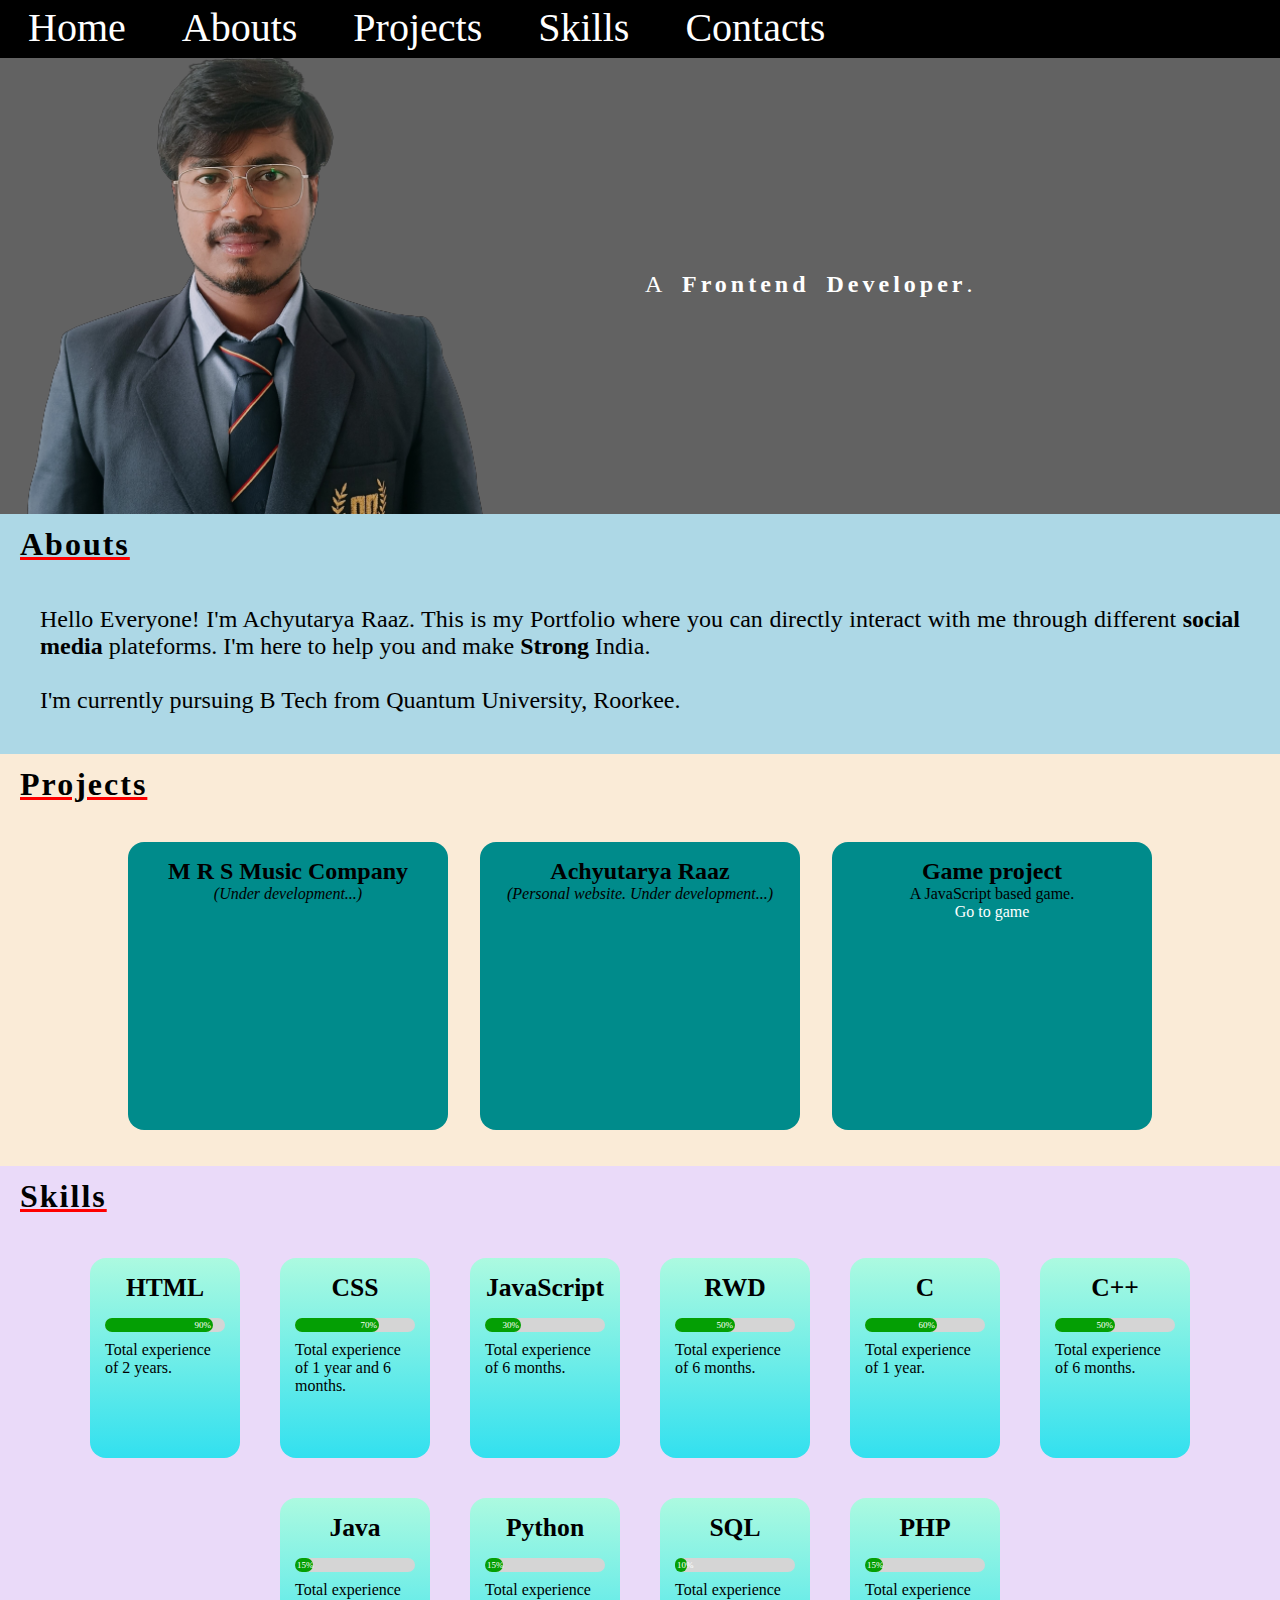
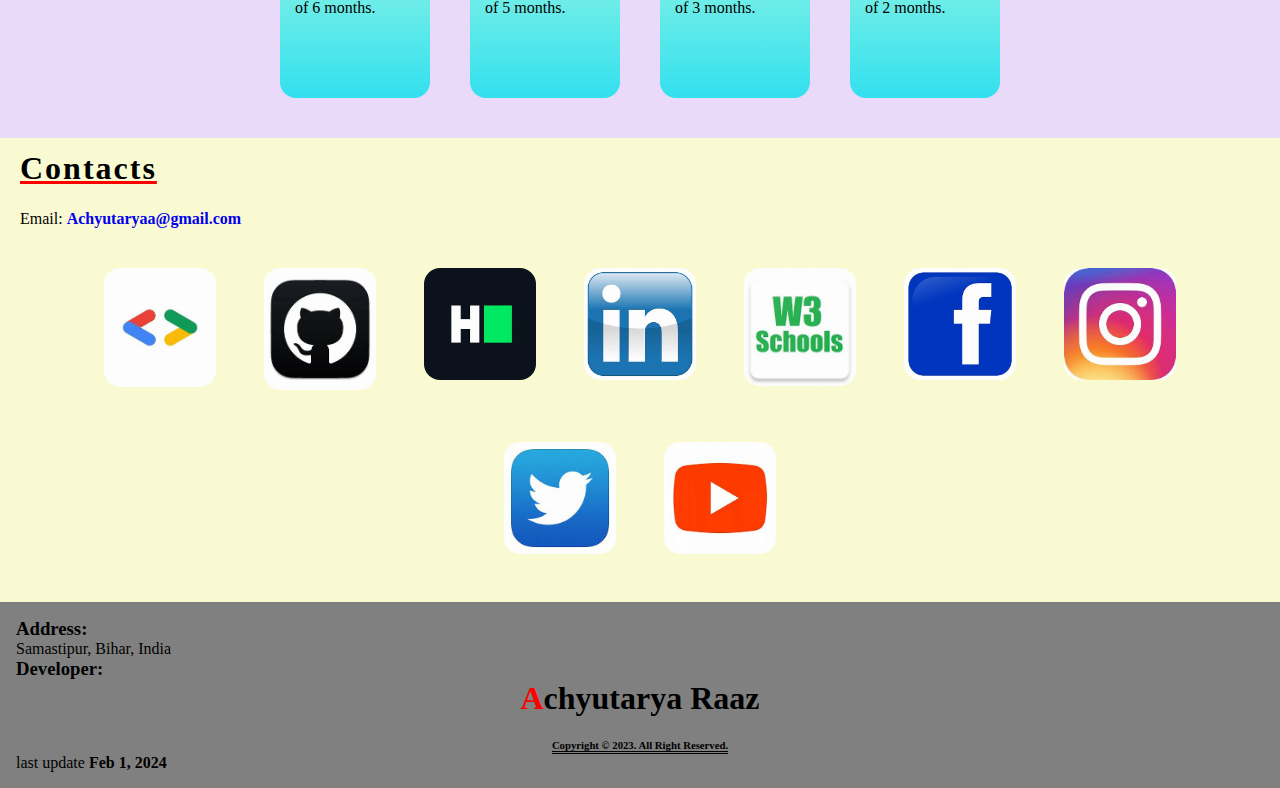
==== index.html @ 74507454 "Update index.html" ====
<!DOCTYPE html>
<html lang="en">

    <head>
        <meta charset="UTF-8">
        <meta http-equiv="X-UA-Compatible" content="IE=edge">
        <meta name="viewport" content="width=device-width, initial-scale=1.0">
        <title>Portfolio | Achyutarya Raaz</title>
        <link rel="stylesheet" href="style.css">
        <link rel="icon" type="image/x-icon" href="pics/Gullu.ico">
    </head>

    <body>
        <nav>
            <li><a class="nav-btn" href="#Home">Home</a></li>
            <li><a class="nav-btn" href="#Abouts">Abouts</a></li>
            <li><a class="nav-btn" href="#Projects">Projects</a></li>
            <li><a class="nav-btn" href="#Skills">Skills</a></li>
            <li><a class="nav-btn" href="#Contacts">Contacts</a></li>
        </nav>
        <header></header>
        <main>
            <section id="Home" class="sec1">
                <div class="div1">
                    <img src="pics/gullu.png" alt="Cover Pic">
                </div>
                <div class="div2">
                    <!-- <h1 class="name">Achyutarya Raaz</h1> -->
                    <h1 class="name" id="name"></h1>
                    <p>A <b>Frontend Developer</b>.</p>
                </div>
            </section>
            <section id="Abouts" class="sec2">
                <h2 class="fonts">Abouts</h2>
                <p class="margin text">
                    Hello Everyone! I'm Achyutarya Raaz. This is my Portfolio where you can directly interact with me
                    through different <b>social media</b> plateforms. I'm here to help you and make <b>Strong</b> India.
                    <br><br>
                    I'm currently pursuing B Tech from Quantum University, Roorkee.
                </p>
            </section>
            <section id="Projects" class="sec3">
                <h2 class="fonts">Projects</h2>
                <div>
                    <div class="div1">
                        <h4>M R S Music Company</h4>
                        <p><i>(Under development...)</i></p>
                        <img class="info" src="pics/mrs.png" alt="error...">
                        <p class="info">
                            However you can contact to make music.
                        </p>
                    </div>
                    <div class="div2">
                        <h4>Achyutarya Raaz</h4>
                        <p><i>(Personal website. Under development...)</i></p>
                    </div>
                    <div class="div3">
                        <h4>Game project</h4>
                        <p>A JavaScript based game.</p>
                        <a href="https://achyutaryaa.github.io/freeCodeCamp-gameProject" target="_blank" style="text-decoration: none;color:white;">Go to game</a>
                    </div>
                </div>
            </section>
            <section id="Skills" class="sec4">
                <h2 class="fonts">Skills</h2>
                <div class="skills">
                    <div class="skill">
                        <h4>HTML</h4>
                        <div>
                            <div class="progress" style="width: 90%;">90%</div>
                        </div>
                        <p>Total experience of 2 years.</p>
                        <p class="level">Medium</p>
                    </div>
                    <div class="skill">
                        <h4>CSS</h4>
                        <div>
                            <div class="progress" style="width: 70%;">70%</div>
                        </div>
                        <p>Total experience of 1 year and 6 months.</p>
                        <p class="level">Medium</p>
                    </div>
                    <div class="skill">
                        <h4>JavaScript</h4>
                        <div>
                            <div class="progress" style="width: 30%;">30%</div>
                        </div>
                        <p>Total experience of 6 months.</p>
                        <p class="level">Basics</p>
                    </div>
                    <div class="skill">
                        <h4>RWD</h4>
                        <div>
                            <div class="progress" style="width: 50%;">50%</div>
                        </div>
                        <p>Total experience of 6 months.</p>
                        <p class="level">Basics</p>
                    </div>
                    <div class="skill">
                        <h4>C</h4>
                        <div>
                            <div class="progress" style="width: 60%;">60%</div>
                        </div>
                        <p>Total experience of 1 year.</p>
                        <p class="level">Medium</p>
                    </div>
                    <div class="skill">
                        <h4>C++</h4>
                        <div>
                            <div class="progress" style="width: 50%;">50%</div>
                        </div>
                        <p>Total experience of 6 months.</p>
                        <p class="level">Basics</p>
                    </div>
                    <div class="skill">
                        <h4>Java</h4>
                        <div>
                            <div class="progress" style="width: 15%;">15%</div>
                        </div>
                        <p>Total experience of 6 months.</p>
                        <p class="level">Basics</p>
                    </div>
                    <div class="skill">
                        <h4>Python</h4>
                        <div>
                            <div class="progress" style="width: 15%;">15%</div>
                        </div>
                        <p>Total experience of 5 months.</p>
                        <p class="level">Basics</p>
                    </div>
                    <div class="skill">
                        <h4>SQL</h4>
                        <div>
                            <div class="progress" style="width: 10%;">10%</div>
                        </div>
                        <p>Total experience of 3 months.</p>
                        <p class="level">Basics</p>
                    </div>
                    <div class="skill">
                        <h4>PHP</h4>
                        <div>
                            <div class="progress" style="width: 15%;">15%</div>
                        </div>
                        <p>Total experience of 2 months.</p>
                        <p class="level">Basics</p>
                    </div>
                </div>
            </section>
            <section id="Contacts" class="sec5">
                <h2 class="fonts">Contacts</h2>
                <div>
                    <p>Email: <b><a href="mailto:Achyutaryaa@gmail.com" style="text-decoration: none;" rel="noopener">Achyutaryaa@gmail.com</a></b></p>
                    <div class="contact-div">
                        <a href="https://g.dev/Achyutaryaa" target="_blank" rel="noopener"><img src="pics/gd.jpg"
                                alt="Google dev Profile"></a>
                        <a href="https://githum.com/Achyutaryaa" target="_blank" rel="noopener"><img src="pics/gt.jpg"
                                alt="GitHub Profile"></a>
                        <a href="https://hackerrank.com/Achyutaryaa" target="_blank" rel="noopener"><img src="pics/hr.jpg"
                                alt="HackerRank Profile"></a>
                        <a href="https://linkedin.com/in/Achyutaryaa" target="_blank" rel="noopener"><img src="pics/linkedin.jpg"
                                alt="Linkedin Profile"></a>
                        <a href="https://www.w3profile.com/Achyutaryaa" target="_blank" rel="noopener"><img src="pics/w3s.png"
                                alt="W3School Profile"></a>
                        <a href="https://facebook.com/KingAaryaa" target="_blank" rel="noopener"><img src="pics/fb.png"
                                alt="Facebook Profile"></a>
                        <a href="https://instagram.com/Achyutaryaa" target="_blank" rel="noopener"><img src="pics/ig.jpg"
                                alt="Instagram Profile"></a>
                        <a href="https://twitter.com/oneAaryaa" target="_blank" rel="noopener"><img src="pics/tw.jpg"
                                alt="Twitter Profile"></a>
                        <a href="https://youtube.com/@Achyutaryaa" target="_blank" rel="noopener"><img src="pics/yt.jpg"
                                alt="YouTube Profile"></a>
                    </div>
                </div>
            </section>
        </main>
        <footer>
            <div>
                <h3>Address:</h3>
                <p>Samastipur, Bihar, India</p>
            </div>
            <div>
                <h3>Developer:</h3>
                <h2 class="name">Achyutarya Raaz</h2>
                <h6>Copyright &copy; 2023. All Right Reserved.</h6>
            </div>
            <div>
                <p>last update <b>Feb 1, 2024</b></p>
            </div>
        </footer>
        <script src="main.js"></script>
    </body>

</html>
---- style.css ----
* {
    padding: 0;
    margin: 0;
    box-sizing: border-box;
    /* border: 1px solid red; */
}

.margin {
    padding: 20px;
}

.fonts {
    word-spacing: 8px;
    letter-spacing: 2px;
    line-height: 20px;
    font-size: 2em;
    margin-bottom: 1em;
    text-decoration: underline red;
}

.text {
    font-size: 1.5em;
    text-align: justify;
}

html {
    scroll-behavior: smooth;
    scroll-padding-top: 55px;
}

/* ======================================= */
nav {
    position: fixed;
    display: flex;
    width: 100%;
    background: black;
    color: white;
    top: 0;
    left: 0;
    z-index: 4;
}

nav li {
    list-style: none;
}

nav li a {
    color: inherit;
    display: block;
    text-decoration: none;
    font-size: 2.5em;
    padding: .1em .2em;
    margin: 0 .5em;
    /* margin: 2rem; */
    position: relative;
    border-bottom: 3px solid black;
}


nav li a:hover {
    border-bottom: 3px solid red;
    transition-delay: 0.1s;
    transition-duration: 0.5s;
    /* background: grey; */
}

/* Navigation ends */
/* ================================================================================= */
main {
    margin-top: 55px;
}

section {
    padding: 20px;
}

/* =================================================================================================== */
/* Home section */
.sec1 {
    background: rgb(98, 98, 98);
    display: flex;
    padding: 0;
}

.sec1 div {
    width: 50%;
    width: 100%;
}

.sec1 img {
    height: 100%;
}

.sec1 .div2 {
    position: relative;
    height: fit-content;
    margin: auto 0;
    padding: 10px;
}

.sec1 .div2 p {
    font-size: 1.5em;
    color: white;
    letter-spacing: 4px;
    word-spacing: 7px;
}

.name {
    font-size: 5em;
}

.name::first-letter {
    color: red;
}

/* Home section ends. */


/* ====================================================================================================== */
/* About section */
.sec2 {
    background-color: lightblue;
}

.sec2 p {
    text-align: justify;
}

/* About section ends. */



/* ============================================================================================== */
/* Project section */
.sec3 {
    background-color: antiquewhite;

}

.sec3 div {
    display: flex;
    flex-wrap: wrap;
    justify-content: center;
}

.sec3 .div1 img {
    width: 50%;
    border-radius: 1em;
    margin-top: 1em;
}

.sec3 div div {
    width: 20em;
    height: 18em;
    background-color: darkcyan;
    padding: 1em;
    margin: 1em;
    border-radius: 1em;
    display: block;
    text-align: center;
}

.sec3 div h4 {
    font-size: 1.5em;
}

.sec3 .info {
    opacity: 0;
}

.sec3 div div:hover .info {
    opacity: 1;
    transition-duration: 2s;
    transition-timing-function: ease-in-out;
}

/* Project section ends. */


/* ==================================================================================================== */
/* Skill section */
.sec4 {
    background-color: rgb(234, 218, 249);
}

.skills {
    display: flex;
    flex-wrap: wrap;
    justify-content: center;
}

.skill {
    background: white;
    height: 200px;
    width: 150px;
    margin: 20px;
    display: inline-block;
    background-image: linear-gradient(rgb(172, 250, 224), rgb(50, 224, 239));
    padding: 15px;
    border-radius: 1em;
    transition: transform .5s ease-in-out, box-shadow .5s ease-in-out;
    cursor: pointer;

}

.skill:hover {
    transform: scale(1.1);
    box-shadow: 0 0 10px black;

}

.skill h4 {
    font-size: 1.6em;
    margin-bottom: .6em;
    text-align: center;
}

.skill div {
    height: fit-content;
    width: 100%;
    background-color: rgb(213, 213, 213);
    border-radius: 15px;
}

.skill .progress {
    height: fit-content;
    background-color: rgb(4, 159, 4);
    color: white;
    font-size: 9px;
    padding: 2px;
    text-align: right;
    margin-bottom: 1em;
}

.skill p:last-child {
    opacity: 0;
    margin-top: .5em;
    text-align: center;
    border-top-style: double;
    border-bottom-style: double;
    transition-duration: 1s;
    color: red;
    font-weight: bold;
}

.skill:hover p:last-child {
    opacity: 1;
}

/* Skill section ends */


/* ======================================================================================================= */
/* Contact section */
.sec5 {
    background: lightgoldenrodyellow;
}

.sec5 p {
    margin-bottom: 1em;
}

.contact-div {
    display: flex;
    flex-wrap: wrap;
    justify-content: center;

}

.contact-div a {
    margin: 1.5em;
}

.contact-div img {
    width: 7em;
    border-radius: 1em;
    display: inline-block;
    transition: transform .5s ease-in-out, box-shadow .5s ease-in-out;
}

.contact-div img:hover {
    transform: scale(1.1);
    box-shadow: 0 0 10px black;
}

/* Contact section ends */

/* ======================================================================================================= */
/* Footer section */
footer {
    background-color: grey;
    padding: 1em;
}

footer .name {
    text-align: center;
    font-size: 2em;
}

footer h6 {
    text-align: center;
    border-bottom-style: double;
    width: fit-content;
    margin: 0 auto;
    margin-top: 2em;
}

/* Footer section ends */



/* ============================================================================================== */
/* Media Query */

@media screen and (max-width: 965px) {
    nav li a {
        margin: 0 .5em;
        font-size: 2.3em
    }

    .sec1 img {
        width: 90%;
    }

    .name {
        font-size: 4em;
    }

    main {
        margin-top: 53px;
    }

    html {
        scroll-padding-top: 53px;
    }
}

@media screen and (max-width: 800px) {
    nav li a {
        margin: 0 .4em;
        font-size: 2.1em;
    }

    .name {
        font-size: 3em;
    }

    .sec1 .div2 p {
        font-size: 1.1em;
    }

    main {
        margin-top: 48px;
    }

    html {
        scroll-padding-top: 48px;
    }
}

@media screen and (max-width: 650px) {
    nav li a {
        margin: 0 .5em;
        font-size: 1.7em;
    }

    .contact-div a {
        margin: 1em;
    }

    .contact-div img {
        width: 6em;
    }

    main {
        margin-top: 39px;
    }

    html {
        scroll-padding-top: 39px;
    }
}

@media screen and (max-width: 600px) {
    nav {
        display: flex;
        flex-wrap: wrap;
        justify-content: center;
    }

    nav li a {
        margin: 0 .3em;
        font-size: 1.5em;
    }

    .text {
        font-size: 1.2em;
    }

    .fonts {
        font-size: 1.7em;
    }

    html {
        scroll-padding-top: 35px;
    }

    main {
        margin-top: 35px;
    }

    .sec1 {
        display: block;
    }

    .sec1 .div1 {
        display: flex;
        justify-content: center;
        border-bottom: .5em rgb(237, 70, 195) double;
    }

    .sec1 .div1 img {
        height: 95%;
    }

    .sec1 .div2 {
        padding: 4em 0;
    }

    .sec1 .div2 p {
        font-size: 1em;
        margin-top: .5em;
    }

    .sec1 h1,
    p {
        text-align: center;
    }

    .sec3 div div {
        width: 90%;
    }

    .skill {
        margin: 10px;
    }

    .contact-div img {
        margin: .8em;
    }
}

@media screen and (max-width: 550px) {
    .skills {
        justify-content: space-evenly;
    }
}

@media screen and (max-width: 500px) {
    nav {
        height: fit-content;
        flex-wrap: wrap;
        justify-content: space-evenly;
        top: auto;
        bottom: 5px;
    }

    nav li a {
        margin: 0;
        font-size: 1.4em;
        padding: 2px 0;
    }

    .name {
        font-size: 2.5em;
    }

    .contact-div a {
        margin: .7em;
    }

    html {
        /* scroll-padding-top: 33px; */
        scroll-padding-top: 0;
    }

    main {
        /* margin-top: 33px; */
        margin-top: 0;
    }

    .text {
        font-size: 1em;
    }

    section {
        padding: 7px;
    }

    footer {
        margin-bottom: 38px;
    }
}

@media screen and (max-width: 400px) {
    /* html {
        scroll-padding-top: 28px;
    }

    main {
        margin-top: 28px;
    } */

    nav li a {
        font-size: 1.2em;

    }

    .name {
        font-size: 2.2em;
    }

    .sec1 .div2 {
        padding: 2em 0;
    }

    .text {
        font-size: 1.2em;
    }

    .skill {
        height: 80%;
        width: 80%;
    }

    .contact-div a {
        width: fit-content;
    }

    .contact-div img {
        margin: .2em;
        width: 100px;
    }
    footer {
        margin-bottom: 33px;
    }
}

@media screen and (max-width: 350px) {
    /* html {
        scroll-padding-top: 24px;
    }

    main {
        margin-top: 24px;
    } */

    nav li a {
        font-size: 1em;
    }

    .fonts {
        font-size: 1.2em;
    }

    .text {
        font-size: .8em;
    }

    .sec3 div h4 {
        font-size: 1.2em;
    }

    .skill h4 {
        font-size: 1.2em;
    }
    footer {
        margin-bottom: 29px;
    }
}

@media screen and (max-width: 300px) {
    nav li a {
        font-size: .8em;
    }

    /* html {
        scroll-padding-top: 20px;
    }

    main {
        margin-top: 20px;
    } */

    .name {
        font-size: 1.7em;
    }

    .sec1 .div2 p {
        font-size: .8em;
    }

    footer {
        margin-bottom: 25px;
    }

    footer .name,
    h3 {
        font-size: 1.3em;
    }

    footer h3 {
        font-size: 1em;
    }

    .text {
        font-size: 1em;
    }
}
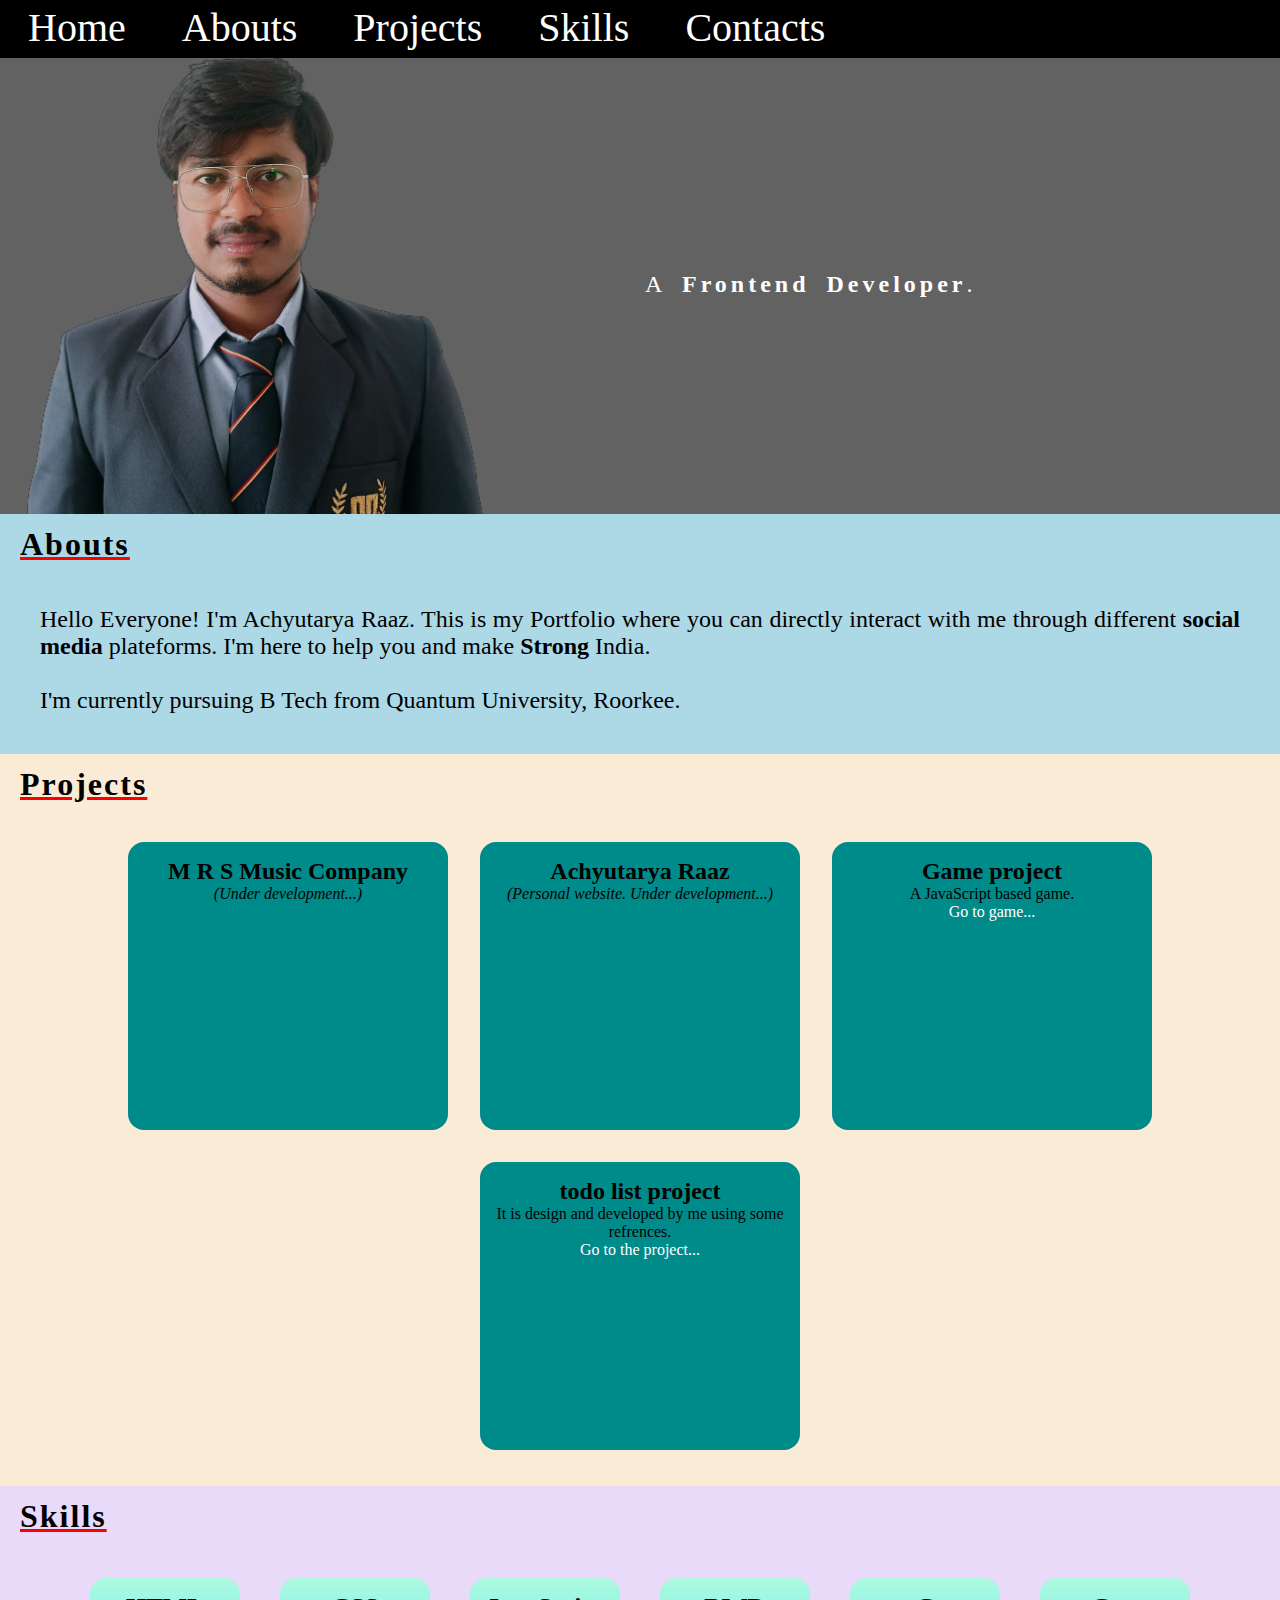
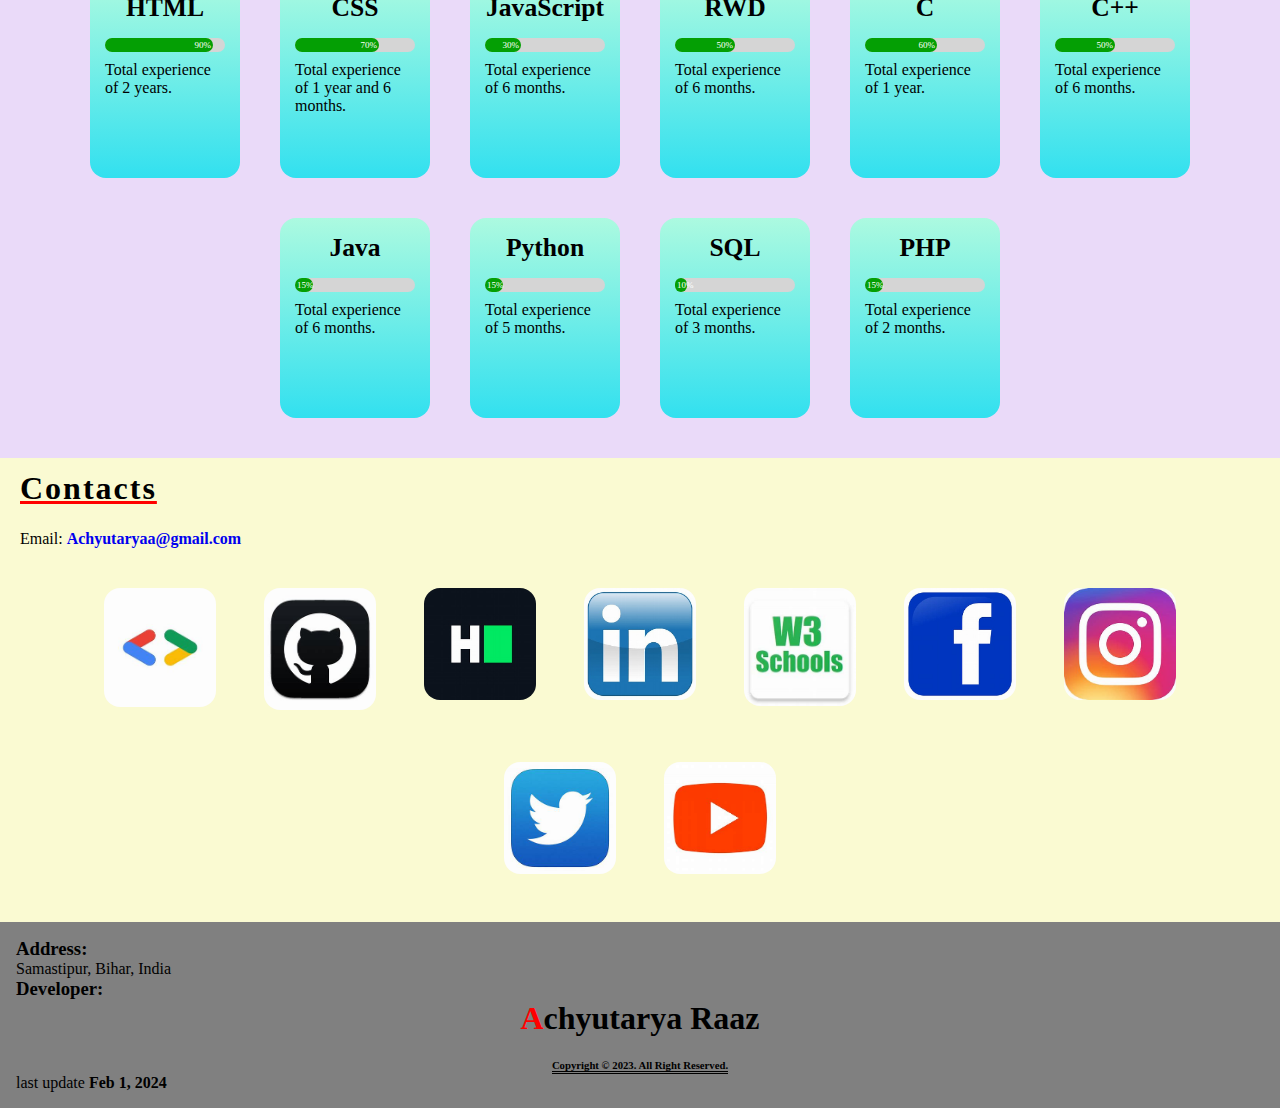
==== commit d08dc6c5: "Update index.html" ====
--- a/index.html
+++ b/index.html
@@ -25,7 +25,7 @@
                     <img src="pics/gullu.png" alt="Cover Pic">
                 </div>
                 <div class="div2">
-                    <!-- <h1 class="name">Achyutarya Raaz</h1> -->
+<!--                     <h1 class="name">Achyutarya Raaz</h1> -->
                     <h1 class="name" id="name"></h1>
                     <p>A <b>Frontend Developer</b>.</p>
                 </div>
@@ -57,7 +57,12 @@
                     <div class="div3">
                         <h4>Game project</h4>
                         <p>A JavaScript based game.</p>
-                        <a href="https://achyutaryaa.github.io/freeCodeCamp-gameProject" target="_blank" style="text-decoration: none;color:white;">Go to game</a>
+                        <a href="https://achyutaryaa.github.io/freeCodeCamp-gameProject" target="_blank" style="text-decoration: none;color:white;">Go to game...</a>
+                    </div>
+                    <div class="div4">
+                        <h4>todo list project</h4>
+                        <p>It is design and developed by me using some refrences.</p>
+                        <a href="https://achyutaryaa.github.io/todo-list" target="_blank" style="text-decoration: none;color:white;">Go to the project...</a>
                     </div>
                 </div>
             </section>
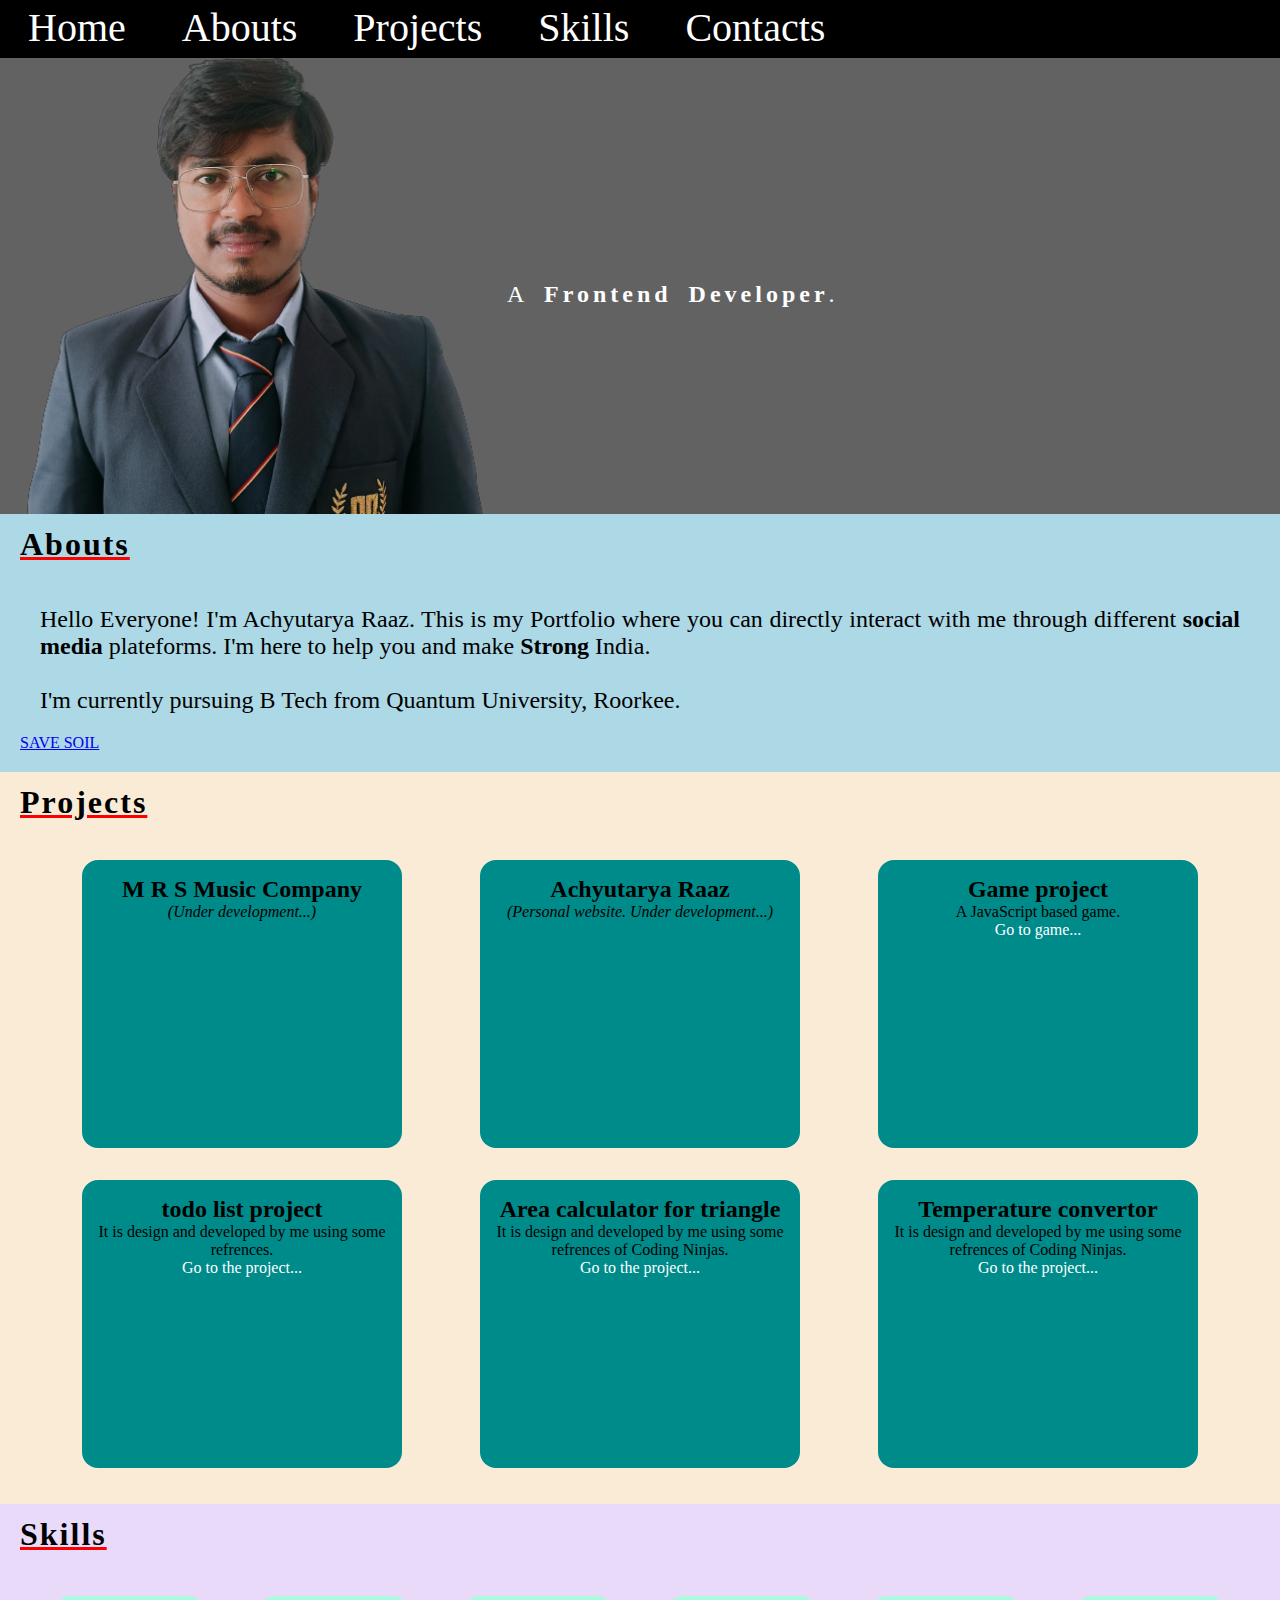
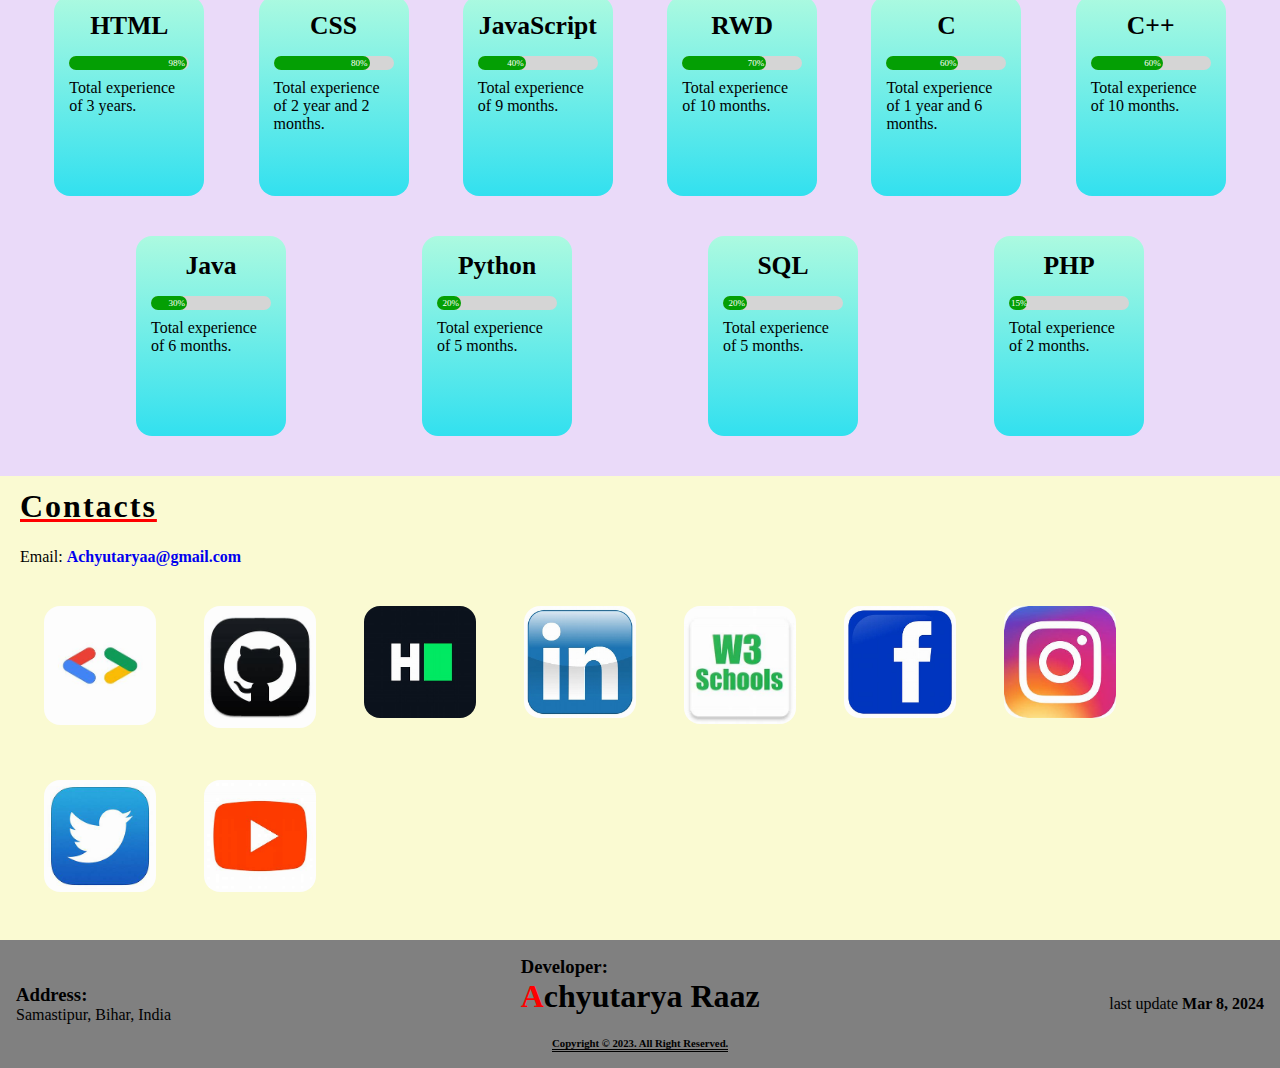
==== commit 8594efa5: "Update index.html" ====
--- a/index.html
+++ b/index.html
@@ -1,16 +1,17 @@
 <!DOCTYPE html>
 <html lang="en">
 
-    <head>
-        <meta charset="UTF-8">
-        <meta http-equiv="X-UA-Compatible" content="IE=edge">
-        <meta name="viewport" content="width=device-width, initial-scale=1.0">
-        <title>Portfolio | Achyutarya Raaz</title>
-        <link rel="stylesheet" href="style.css">
-        <link rel="icon" type="image/x-icon" href="pics/Gullu.ico">
-    </head>
-
-    <body>
+<head>
+    <meta charset="UTF-8">
+    <meta http-equiv="X-UA-Compatible" content="IE=edge">
+    <meta name="viewport" content="width=device-width, initial-scale=1.0">
+    <title>Portfolio | Achyutarya Raaz</title>
+    <link rel="stylesheet" href="style.css">
+    <link rel="icon" type="image/x-icon" href="pics/Gullu.ico">
+</head>
+
+<body>
+    <header>
         <nav>
             <li><a class="nav-btn" href="#Home">Home</a></li>
             <li><a class="nav-btn" href="#Abouts">Abouts</a></li>
@@ -18,181 +19,209 @@
             <li><a class="nav-btn" href="#Skills">Skills</a></li>
             <li><a class="nav-btn" href="#Contacts">Contacts</a></li>
         </nav>
-        <header></header>
-        <main>
-            <section id="Home" class="sec1">
+
+    </header>
+    <main>
+        <section id="Home" class="sec1">
+            <div class="div1">
+                <img src="pics/gullu.png" alt="Cover Pic">
+            </div>
+            <div class="div2">
+                <!-- <h1 class="name">Achyutarya Raaz</h1> -->
+                <h1 class="name" id="name"></h1>
+                <p>A <b>Frontend Developer</b>.</p>
+            </div>
+        </section>
+        <section id="Abouts" class="sec2">
+            <h2 class="fonts">Abouts</h2>
+            <p class="margin text">
+                Hello Everyone! I'm Achyutarya Raaz. This is my Portfolio where you can directly interact with me
+                through different <b>social media</b> plateforms. I'm here to help you and make <b>Strong</b> India.
+                <br><br>
+                I'm currently pursuing B Tech from Quantum University, Roorkee.
+            </p>
+            <div id="saveSoil">
+                <a href="https://consciousplanet.org/en" target="_blank">SAVE SOIL</a>
+            </div>
+        </section>
+        <section id="Projects" class="sec3">
+            <h2 class="fonts">Projects</h2>
+            <div>
                 <div class="div1">
-                    <img src="pics/gullu.png" alt="Cover Pic">
+                    <h4>M R S Music Company</h4>
+                    <p><i>(Under development...)</i></p>
+                    <img class="info" src="pics/mrs.png" alt="error...">
+                    <p class="info">
+                        However you can contact to make music.
+                    </p>
                 </div>
                 <div class="div2">
-<!--                     <h1 class="name">Achyutarya Raaz</h1> -->
-                    <h1 class="name" id="name"></h1>
-                    <p>A <b>Frontend Developer</b>.</p>
-                </div>
-            </section>
-            <section id="Abouts" class="sec2">
-                <h2 class="fonts">Abouts</h2>
-                <p class="margin text">
-                    Hello Everyone! I'm Achyutarya Raaz. This is my Portfolio where you can directly interact with me
-                    through different <b>social media</b> plateforms. I'm here to help you and make <b>Strong</b> India.
-                    <br><br>
-                    I'm currently pursuing B Tech from Quantum University, Roorkee.
-                </p>
-            </section>
-            <section id="Projects" class="sec3">
-                <h2 class="fonts">Projects</h2>
-                <div>
-                    <div class="div1">
-                        <h4>M R S Music Company</h4>
-                        <p><i>(Under development...)</i></p>
-                        <img class="info" src="pics/mrs.png" alt="error...">
-                        <p class="info">
-                            However you can contact to make music.
-                        </p>
-                    </div>
-                    <div class="div2">
-                        <h4>Achyutarya Raaz</h4>
-                        <p><i>(Personal website. Under development...)</i></p>
-                    </div>
-                    <div class="div3">
-                        <h4>Game project</h4>
-                        <p>A JavaScript based game.</p>
-                        <a href="https://achyutaryaa.github.io/freeCodeCamp-gameProject" target="_blank" style="text-decoration: none;color:white;">Go to game...</a>
-                    </div>
-                    <div class="div4">
-                        <h4>todo list project</h4>
-                        <p>It is design and developed by me using some refrences.</p>
-                        <a href="https://achyutaryaa.github.io/todo-list" target="_blank" style="text-decoration: none;color:white;">Go to the project...</a>
-                    </div>
-                </div>
-            </section>
-            <section id="Skills" class="sec4">
-                <h2 class="fonts">Skills</h2>
-                <div class="skills">
-                    <div class="skill">
-                        <h4>HTML</h4>
-                        <div>
-                            <div class="progress" style="width: 90%;">90%</div>
-                        </div>
-                        <p>Total experience of 2 years.</p>
-                        <p class="level">Medium</p>
-                    </div>
-                    <div class="skill">
-                        <h4>CSS</h4>
-                        <div>
-                            <div class="progress" style="width: 70%;">70%</div>
-                        </div>
-                        <p>Total experience of 1 year and 6 months.</p>
-                        <p class="level">Medium</p>
-                    </div>
-                    <div class="skill">
-                        <h4>JavaScript</h4>
-                        <div>
-                            <div class="progress" style="width: 30%;">30%</div>
-                        </div>
-                        <p>Total experience of 6 months.</p>
-                        <p class="level">Basics</p>
-                    </div>
-                    <div class="skill">
-                        <h4>RWD</h4>
-                        <div>
-                            <div class="progress" style="width: 50%;">50%</div>
-                        </div>
-                        <p>Total experience of 6 months.</p>
-                        <p class="level">Basics</p>
-                    </div>
-                    <div class="skill">
-                        <h4>C</h4>
-                        <div>
-                            <div class="progress" style="width: 60%;">60%</div>
-                        </div>
-                        <p>Total experience of 1 year.</p>
-                        <p class="level">Medium</p>
-                    </div>
-                    <div class="skill">
-                        <h4>C++</h4>
-                        <div>
-                            <div class="progress" style="width: 50%;">50%</div>
-                        </div>
-                        <p>Total experience of 6 months.</p>
-                        <p class="level">Basics</p>
-                    </div>
-                    <div class="skill">
-                        <h4>Java</h4>
-                        <div>
-                            <div class="progress" style="width: 15%;">15%</div>
-                        </div>
-                        <p>Total experience of 6 months.</p>
-                        <p class="level">Basics</p>
-                    </div>
-                    <div class="skill">
-                        <h4>Python</h4>
-                        <div>
-                            <div class="progress" style="width: 15%;">15%</div>
-                        </div>
-                        <p>Total experience of 5 months.</p>
-                        <p class="level">Basics</p>
-                    </div>
-                    <div class="skill">
-                        <h4>SQL</h4>
-                        <div>
-                            <div class="progress" style="width: 10%;">10%</div>
-                        </div>
-                        <p>Total experience of 3 months.</p>
-                        <p class="level">Basics</p>
-                    </div>
-                    <div class="skill">
-                        <h4>PHP</h4>
-                        <div>
-                            <div class="progress" style="width: 15%;">15%</div>
-                        </div>
-                        <p>Total experience of 2 months.</p>
-                        <p class="level">Basics</p>
-                    </div>
-                </div>
-            </section>
-            <section id="Contacts" class="sec5">
-                <h2 class="fonts">Contacts</h2>
-                <div>
-                    <p>Email: <b><a href="mailto:Achyutaryaa@gmail.com" style="text-decoration: none;" rel="noopener">Achyutaryaa@gmail.com</a></b></p>
-                    <div class="contact-div">
-                        <a href="https://g.dev/Achyutaryaa" target="_blank" rel="noopener"><img src="pics/gd.jpg"
-                                alt="Google dev Profile"></a>
-                        <a href="https://githum.com/Achyutaryaa" target="_blank" rel="noopener"><img src="pics/gt.jpg"
-                                alt="GitHub Profile"></a>
-                        <a href="https://hackerrank.com/Achyutaryaa" target="_blank" rel="noopener"><img src="pics/hr.jpg"
-                                alt="HackerRank Profile"></a>
-                        <a href="https://linkedin.com/in/Achyutaryaa" target="_blank" rel="noopener"><img src="pics/linkedin.jpg"
-                                alt="Linkedin Profile"></a>
-                        <a href="https://www.w3profile.com/Achyutaryaa" target="_blank" rel="noopener"><img src="pics/w3s.png"
-                                alt="W3School Profile"></a>
-                        <a href="https://facebook.com/KingAaryaa" target="_blank" rel="noopener"><img src="pics/fb.png"
-                                alt="Facebook Profile"></a>
-                        <a href="https://instagram.com/Achyutaryaa" target="_blank" rel="noopener"><img src="pics/ig.jpg"
-                                alt="Instagram Profile"></a>
-                        <a href="https://twitter.com/oneAaryaa" target="_blank" rel="noopener"><img src="pics/tw.jpg"
-                                alt="Twitter Profile"></a>
-                        <a href="https://youtube.com/@Achyutaryaa" target="_blank" rel="noopener"><img src="pics/yt.jpg"
-                                alt="YouTube Profile"></a>
-                    </div>
-                </div>
-            </section>
-        </main>
-        <footer>
+                    <h4>Achyutarya Raaz</h4>
+                    <p><i>(Personal website. Under development...)</i></p>
+                </div>
+                <div class="div3">
+                    <h4>Game project</h4>
+                    <p>A JavaScript based game.</p>
+                    <a href="https://achyutaryaa.github.io/freeCodeCamp-gameProject" target="_blank"
+                        style="text-decoration: none;color:white;">Go to game...</a>
+                </div>
+                <div class="div4">
+                    <h4>todo list project</h4>
+                    <p>It is design and developed by me using some refrences.</p>
+                    <a href="https://achyutaryaa.github.io/todo-list" target="_blank"
+                        style="text-decoration: none;color:white;">Go to the project...</a>
+                </div>
+                <div class="div5">
+                    <h4>Area calculator for triangle</h4>
+                    <p>It is design and developed by me using some refrences of Coding Ninjas.</p>
+                    <a href="https://Achyutaryaa.github.io/calculate-triangle-area" target="_blank"
+                        style="text-decoration: none;color:white;">Go to the project...</a>
+                </div>
+                <div class="div6">
+                    <h4>Temperature convertor</h4>
+                    <p>It is design and developed by me using some refrences of Coding Ninjas.</p>
+                    <a href="https://Achyutaryaa.github.io/temperature-calculator" target="_blank"
+                        style="text-decoration: none;color:white;">Go to the project...</a>
+                </div>
+            </div>
+        </section>
+        <section id="Skills" class="sec4">
+            <h2 class="fonts">Skills</h2>
+            <div class="skills">
+                <div class="skill">
+                    <h4>HTML</h4>
+                    <div>
+                        <div class="progress" style="width: 98%;">98%</div>
+                    </div>
+                    <p>Total experience of 3 years.</p>
+                    <p class="level">Medium</p>
+                </div>
+                <div class="skill">
+                    <h4>CSS</h4>
+                    <div>
+                        <div class="progress" style="width: 80%;">80%</div>
+                    </div>
+                    <p>Total experience of 2 year and 2 months.</p>
+                    <p class="level">Medium</p>
+                </div>
+                <div class="skill">
+                    <h4>JavaScript</h4>
+                    <div>
+                        <div class="progress" style="width: 40%;">40%</div>
+                    </div>
+                    <p>Total experience of 9 months.</p>
+                    <p class="level">Basics</p>
+                </div>
+                <div class="skill">
+                    <h4>RWD</h4>
+                    <div>
+                        <div class="progress" style="width: 70%;">70%</div>
+                    </div>
+                    <p>Total experience of 10 months.</p>
+                    <p class="level">Basics</p>
+                </div>
+                <div class="skill">
+                    <h4>C</h4>
+                    <div>
+                        <div class="progress" style="width: 60%;">60%</div>
+                    </div>
+                    <p>Total experience of 1 year and 6 months.</p>
+                    <p class="level">Medium</p>
+                </div>
+                <div class="skill">
+                    <h4>C++</h4>
+                    <div>
+                        <div class="progress" style="width: 60%;">60%</div>
+                    </div>
+                    <p>Total experience of 10 months.</p>
+                    <p class="level">Basics</p>
+                </div>
+                <div class="skill">
+                    <h4>Java</h4>
+                    <div>
+                        <div class="progress" style="width: 30%;">30%</div>
+                    </div>
+                    <p>Total experience of 6 months.</p>
+                    <p class="level">Basics</p>
+                </div>
+                <div class="skill">
+                    <h4>Python</h4>
+                    <div>
+                        <div class="progress" style="width: 20%;">20%</div>
+                    </div>
+                    <p>Total experience of 5 months.</p>
+                    <p class="level">Basics</p>
+                </div>
+                <div class="skill">
+                    <h4>SQL</h4>
+                    <div>
+                        <div class="progress" style="width: 20%;">20%</div>
+                    </div>
+                    <p>Total experience of 5 months.</p>
+                    <p class="level">Basics</p>
+                </div>
+                <div class="skill">
+                    <h4>PHP</h4>
+                    <div>
+                        <div class="progress" style="width: 15%;">15%</div>
+                    </div>
+                    <p>Total experience of 2 months.</p>
+                    <p class="level">Basics</p>
+                </div>
+            </div>
+        </section>
+        <section id="Contacts" class="sec5">
+            <h2 class="fonts">Contacts</h2>
             <div>
-                <h3>Address:</h3>
-                <p>Samastipur, Bihar, India</p>
-            </div>
-            <div>
-                <h3>Developer:</h3>
-                <h2 class="name">Achyutarya Raaz</h2>
-                <h6>Copyright &copy; 2023. All Right Reserved.</h6>
-            </div>
-            <div>
-                <p>last update <b>Feb 1, 2024</b></p>
-            </div>
-        </footer>
-        <script src="main.js"></script>
-    </body>
+                <p>Email: <b><a href="mailto:Achyutaryaa@gmail.com" style="text-decoration: none;"
+                            rel="noopener">Achyutaryaa@gmail.com</a></b></p>
+                <div class="contact-div">
+                    <a class="contact-link" target="_blank" rel="noopener">
+                        <img src="pics/gd.jpg" alt="Google dev Profile">
+                    </a>
+                    <a class="contact-link" target="_blank" rel="noopener">
+                        <img src="pics/gt.jpg" alt="GitHub Profile">
+                        </a>
+                    <a class="contact-link" target="_blank" rel="noopener">
+                        <img src="pics/hr.jpg" alt="HackerRank Profile">
+                    </a>
+                    <a class="contact-link" target="_blank" rel="noopener">
+                        <img src="pics/linkedin.jpg" alt="Linkedin Profile">
+                    </a>
+                    <a class="contact-link" target="_blank" rel="noopener">
+                        <img src="pics/w3s.png" alt="W3School Profile">
+                    </a>
+                    <a class="contact-link" target="_blank" rel="noopener">
+                        <img src="pics/fb.png" alt="Facebook Profile">
+                        </a>
+                    <a class="contact-link" target="_blank" rel="noopener">
+                        <img src="pics/ig.jpg" alt="Instagram Profile">
+                        </a>
+                    <a class="contact-link" class="contact-link" target="_blank" rel="noopener">
+                        <img src="pics/tw.jpg" alt="Twitter Profile">
+                    </a>
+                    <a class="contact-link" target="_blank" rel="noopener">
+                        <img src="pics/yt.jpg" alt="YouTube Profile">
+                        </a>
+                </div>
+            </div>
+        </section>
+    </main>
+    <footer>
+        <div>
+            <h3>Address:</h3>
+            <p>Samastipur, Bihar, India</p>
+        </div>
+        <div>
+            <h3>Developer:</h3>
+            <h2 class="name">Achyutarya Raaz</h2>
+            <h6>Copyright &copy; 2023. All Right Reserved.</h6>
+        </div>
+        <div>
+            <p>last update <b>Mar 8, 2024</b></p>
+        </div>
+    </footer>
+    <script src="main.js"></script>
+</body>
 
 </html>
--- a/style.css
+++ b/style.css
@@ -34,7 +34,6 @@
     display: flex;
     width: 100%;
     background: black;
-    color: white;
     top: 0;
     left: 0;
     z-index: 4;
@@ -45,14 +44,12 @@
 }
 
 nav li a {
-    color: inherit;
+    color: white;
     display: block;
     text-decoration: none;
     font-size: 2.5em;
     padding: .1em .2em;
     margin: 0 .5em;
-    /* margin: 2rem; */
-    position: relative;
     border-bottom: 3px solid black;
 }
 
@@ -61,8 +58,8 @@
     border-bottom: 3px solid red;
     transition-delay: 0.1s;
     transition-duration: 0.5s;
-    /* background: grey; */
-}
+}
+
 
 /* Navigation ends */
 /* ================================================================================= */
@@ -80,22 +77,19 @@
     background: rgb(98, 98, 98);
     display: flex;
     padding: 0;
-}
-
-.sec1 div {
-    width: 50%;
-    width: 100%;
-}
-
-.sec1 img {
+    /* height: 100vh; */
+}
+
+.sec1 .div1 img {
     height: 100%;
 }
 
 .sec1 .div2 {
-    position: relative;
-    height: fit-content;
-    margin: auto 0;
-    padding: 10px;
+    display: flex;
+    flex-direction: row;
+    flex-wrap: wrap;
+    justify-content: flex-start;
+    align-content: center;
 }
 
 .sec1 .div2 p {
@@ -107,6 +101,9 @@
 
 .name {
     font-size: 5em;
+    transition: all 0.3s ease-in-out, opacity 1.5s ease-in-out; /* Add opacity transition */
+    width: 100%;
+    margin-bottom: 20px;
 }
 
 .name::first-letter {
@@ -114,7 +111,6 @@
 }
 
 /* Home section ends. */
-
 
 /* ====================================================================================================== */
 /* About section */
@@ -128,8 +124,6 @@
 
 /* About section ends. */
 
-
-
 /* ============================================================================================== */
 /* Project section */
 .sec3 {
@@ -140,7 +134,7 @@
 .sec3 div {
     display: flex;
     flex-wrap: wrap;
-    justify-content: center;
+    justify-content: space-evenly;
 }
 
 .sec3 .div1 img {
@@ -186,15 +180,13 @@
 .skills {
     display: flex;
     flex-wrap: wrap;
-    justify-content: center;
+    justify-content: space-evenly;
 }
 
 .skill {
-    background: white;
     height: 200px;
     width: 150px;
     margin: 20px;
-    display: inline-block;
     background-image: linear-gradient(rgb(172, 250, 224), rgb(50, 224, 239));
     padding: 15px;
     border-radius: 1em;
@@ -232,7 +224,7 @@
     margin-bottom: 1em;
 }
 
-.skill p:last-child {
+.skill .level {
     opacity: 0;
     margin-top: .5em;
     text-align: center;
@@ -243,7 +235,7 @@
     font-weight: bold;
 }
 
-.skill:hover p:last-child {
+.skill:hover .level {
     opacity: 1;
 }
 
@@ -263,18 +255,17 @@
 .contact-div {
     display: flex;
     flex-wrap: wrap;
-    justify-content: center;
-
+    justify-content: flex-start;
 }
 
 .contact-div a {
     margin: 1.5em;
+    float: left;
 }
 
 .contact-div img {
     width: 7em;
     border-radius: 1em;
-    display: inline-block;
     transition: transform .5s ease-in-out, box-shadow .5s ease-in-out;
 }
 
@@ -290,6 +281,15 @@
 footer {
     background-color: grey;
     padding: 1em;
+    display: flex;
+    justify-content: space-between;
+    align-items: center;
+}
+
+footer.div {
+    flex-direction: row;
+    display: inline-block;
+    
 }
 
 footer .name {
@@ -300,6 +300,7 @@
 footer h6 {
     text-align: center;
     border-bottom-style: double;
+    width: -moz-fit-content;
     width: fit-content;
     margin: 0 auto;
     margin-top: 2em;
@@ -385,12 +386,17 @@
     nav {
         display: flex;
         flex-wrap: wrap;
-        justify-content: center;
-    }
-
-    nav li a {
-        margin: 0 .3em;
+        justify-content: space-evenly;
+        top: auto;
+        bottom: 0;
+        padding: .5em 0;
+    }
+
+    nav li a {
         font-size: 1.5em;
+        background-color: rgb(70, 67, 67);
+        border-radius: 10px;
+        padding: 2px 5px;
     }
 
     .text {
@@ -402,11 +408,15 @@
     }
 
     html {
-        scroll-padding-top: 35px;
+        scroll-padding-top: 0;
     }
 
     main {
-        margin-top: 35px;
+        margin-top: 0;
+    }
+
+    footer {
+        margin-bottom: 50px;
     }
 
     .sec1 {
@@ -425,6 +435,8 @@
 
     .sec1 .div2 {
         padding: 4em 0;
+        display: flex;
+        justify-content: center;
     }
 
     .sec1 .div2 p {
@@ -445,6 +457,15 @@
         margin: 10px;
     }
 
+    .contact-div {
+        justify-content: space-evenly;
+        align-content: space-between;
+    }
+
+    .contact-div a {
+        margin: 0;
+    }
+
     .contact-div img {
         margin: .8em;
     }
@@ -456,36 +477,24 @@
     }
 }
 
-@media screen and (max-width: 500px) {
-    nav {
-        height: fit-content;
-        flex-wrap: wrap;
-        justify-content: space-evenly;
-        top: auto;
-        bottom: 5px;
-    }
-
-    nav li a {
+@media screen and (max-width: 515px) {
+    
+    nav li a {
+        font-size: 1.4em;
+        border-radius: 8px;
         margin: 0;
-        font-size: 1.4em;
-        padding: 2px 0;
+        padding: 2px 4px;
     }
 
     .name {
         font-size: 2.5em;
     }
 
-    .contact-div a {
-        margin: .7em;
-    }
-
     html {
-        /* scroll-padding-top: 33px; */
         scroll-padding-top: 0;
     }
 
     main {
-        /* margin-top: 33px; */
         margin-top: 0;
     }
 
@@ -498,18 +507,12 @@
     }
 
     footer {
-        margin-bottom: 38px;
+        margin-bottom: 48px;
     }
 }
 
 @media screen and (max-width: 400px) {
-    /* html {
-        scroll-padding-top: 28px;
-    }
-
-    main {
-        margin-top: 28px;
-    } */
+    
 
     nav li a {
         font-size: 1.2em;
@@ -534,6 +537,7 @@
     }
 
     .contact-div a {
+        width: -moz-fit-content;
         width: fit-content;
     }
 
@@ -542,19 +546,12 @@
         width: 100px;
     }
     footer {
-        margin-bottom: 33px;
+        margin-bottom: 45px;
     }
 }
 
 @media screen and (max-width: 350px) {
-    /* html {
-        scroll-padding-top: 24px;
-    }
-
-    main {
-        margin-top: 24px;
-    } */
-
+    
     nav li a {
         font-size: 1em;
     }
@@ -575,7 +572,7 @@
         font-size: 1.2em;
     }
     footer {
-        margin-bottom: 29px;
+        margin-bottom: 35px;
     }
 }
 
@@ -584,13 +581,6 @@
         font-size: .8em;
     }
 
-    /* html {
-        scroll-padding-top: 20px;
-    }
-
-    main {
-        margin-top: 20px;
-    } */
 
     .name {
         font-size: 1.7em;
@@ -598,10 +588,6 @@
 
     .sec1 .div2 p {
         font-size: .8em;
-    }
-
-    footer {
-        margin-bottom: 25px;
     }
 
     footer .name,
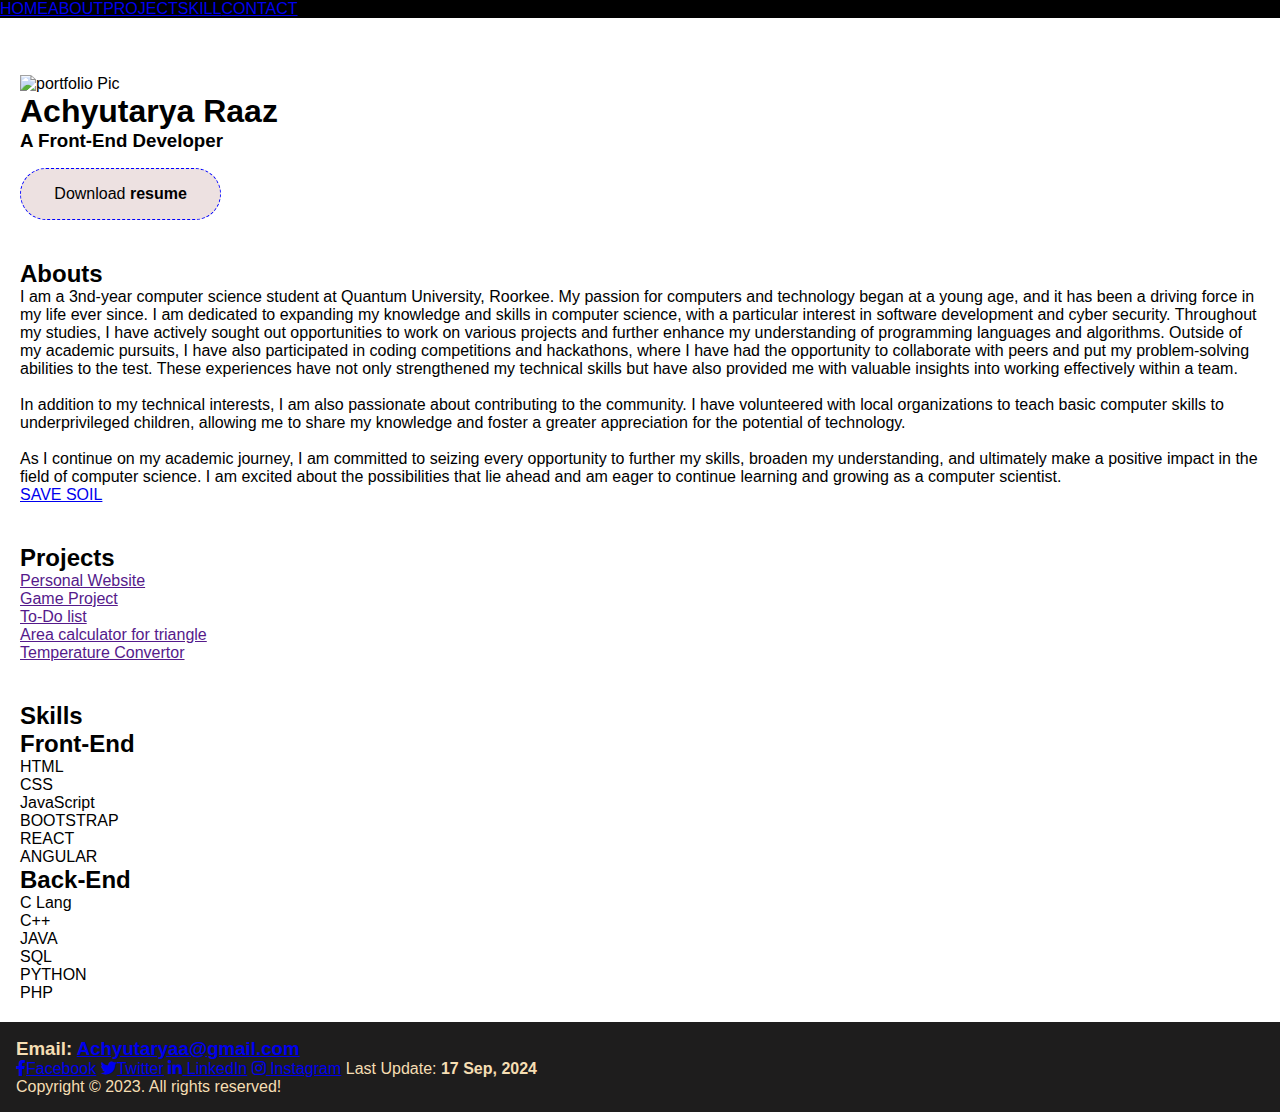
==== commit 0bc80efa: "Update index.html" ====
--- a/index.html
+++ b/index.html
@@ -3,225 +3,120 @@
 
 <head>
     <meta charset="UTF-8">
-    <meta http-equiv="X-UA-Compatible" content="IE=edge">
     <meta name="viewport" content="width=device-width, initial-scale=1.0">
-    <title>Portfolio | Achyutarya Raaz</title>
+    <title>Achyutarya Raaz</title>
+    <link rel="stylesheet" href="https://cdnjs.cloudflare.com/ajax/libs/font-awesome/6.0.0-beta3/css/all.min.css">
     <link rel="stylesheet" href="style.css">
-    <link rel="icon" type="image/x-icon" href="pics/Gullu.ico">
 </head>
 
 <body>
     <header>
         <nav>
-            <li><a class="nav-btn" href="#Home">Home</a></li>
-            <li><a class="nav-btn" href="#Abouts">Abouts</a></li>
-            <li><a class="nav-btn" href="#Projects">Projects</a></li>
-            <li><a class="nav-btn" href="#Skills">Skills</a></li>
-            <li><a class="nav-btn" href="#Contacts">Contacts</a></li>
+            <a href="#home">HOME</a>
+            <a href="#about">ABOUT</a>
+            <a href="#project">PROJECT</a>
+            <a href="#skill">SKILL</a>
+            <a href="#contact">CONTACT</a>
         </nav>
-
     </header>
     <main>
-        <section id="Home" class="sec1">
-            <div class="div1">
-                <img src="pics/gullu.png" alt="Cover Pic">
+        <section class="portfolio" id="home">
+            <div class="portfolio-pic">
+                <img src="./pics/Aarya.png" alt="portfolio Pic">
             </div>
-            <div class="div2">
-                <!-- <h1 class="name">Achyutarya Raaz</h1> -->
-                <h1 class="name" id="name"></h1>
-                <p>A <b>Frontend Developer</b>.</p>
+            <div class="portfolio-details">
+                <h1 id="name">Achyutarya Raaz</h1>
+                <h3>A Front-End Developer</h3>
+                <p id="resume">Download <span>resume</span></p>
             </div>
         </section>
-        <section id="Abouts" class="sec2">
-            <h2 class="fonts">Abouts</h2>
-            <p class="margin text">
-                Hello Everyone! I'm Achyutarya Raaz. This is my Portfolio where you can directly interact with me
-                through different <b>social media</b> plateforms. I'm here to help you and make <b>Strong</b> India.
+        <section class="about-field" id="about">
+            <h2 class="nav-ref">Abouts</h2>
+            <p id="info">
+                I am a 3nd-year computer science student at Quantum University, Roorkee. My passion for computers and
+                technology began at a young age, and it has been a driving force in my life ever since. I am dedicated
+                to expanding my knowledge and skills in computer science, with a particular interest in software
+                development and cyber security. Throughout my studies, I have actively sought out opportunities to work
+                on various projects and further enhance my understanding of programming languages and algorithms.
+
+                Outside of my academic pursuits, I have also participated in coding competitions and hackathons, where I
+                have had the opportunity to collaborate with peers and put my problem-solving abilities to the test.
+                These experiences have not only strengthened my technical skills but have also provided me with valuable
+                insights into working effectively within a team. <br><br>
+
+                In addition to my technical interests, I am also passionate about contributing to the community. I have
+                volunteered with local organizations to teach basic computer skills to underprivileged children,
+                allowing me to share my knowledge and foster a greater appreciation for the potential of technology.
                 <br><br>
-                I'm currently pursuing B Tech from Quantum University, Roorkee.
+
+                As I continue on my academic journey, I am committed to seizing every opportunity to further my skills,
+                broaden my understanding, and ultimately make a positive impact in the field of computer science. I am
+                excited about the possibilities that lie ahead and am eager to continue learning and growing as a
+                computer scientist.
             </p>
-            <div id="saveSoil">
-                <a href="https://consciousplanet.org/en" target="_blank">SAVE SOIL</a>
+            <div><a href="https://consciousplanet.org/en" target="_blank">SAVE SOIL</a></div>
+        </section>
+        <section class="project-field" id="project">
+            <h2 class="nav-ref">Projects</h2>
+            <div class="hexagon-container">
+                <div class="hexagon"><a href="">Personal Website</a></div>
+                <div class="hexagon"><a href="">Game Project</a></div>
+                <div class="hexagon"><a href="">To-Do list</a></div>
+                <div class="hexagon"><a href="">Area calculator for triangle</a></div>
+                <div class="hexagon"><a href="">Temperature Convertor</a></div>
             </div>
         </section>
-        <section id="Projects" class="sec3">
-            <h2 class="fonts">Projects</h2>
-            <div>
-                <div class="div1">
-                    <h4>M R S Music Company</h4>
-                    <p><i>(Under development...)</i></p>
-                    <img class="info" src="pics/mrs.png" alt="error...">
-                    <p class="info">
-                        However you can contact to make music.
-                    </p>
+        <section class="skill-field" id="skill">
+            <h2 class="nav-ref">Skills</h2>
+            <div class="skill-container">
+                <div class="front-end">
+                    <h2 class="nav-ref">Front-End</h2>
+                    <div class="skill-flex">
+                        <div>
+                            <div class="skill-hex hex1 bottom" id="html">HTML</div>
+                            <div class="skill-hex hex2 top" id="css">CSS</div>
+                            <div class="skill-hex hex3 bottom" id="js">JavaScript</div>
+                        </div>
+                        <div>
+                            <div class="skill-hex hex1 top" id="bt">BOOTSTRAP</div>
+                            <div class="skill-hex hex2 bottom" id="react">REACT</div>
+                            <div class="skill-hex hex3 top" id="angular">ANGULAR</div>
+                        </div>
+                    </div>
                 </div>
-                <div class="div2">
-                    <h4>Achyutarya Raaz</h4>
-                    <p><i>(Personal website. Under development...)</i></p>
-                </div>
-                <div class="div3">
-                    <h4>Game project</h4>
-                    <p>A JavaScript based game.</p>
-                    <a href="https://achyutaryaa.github.io/freeCodeCamp-gameProject" target="_blank"
-                        style="text-decoration: none;color:white;">Go to game...</a>
-                </div>
-                <div class="div4">
-                    <h4>todo list project</h4>
-                    <p>It is design and developed by me using some refrences.</p>
-                    <a href="https://achyutaryaa.github.io/todo-list" target="_blank"
-                        style="text-decoration: none;color:white;">Go to the project...</a>
-                </div>
-                <div class="div5">
-                    <h4>Area calculator for triangle</h4>
-                    <p>It is design and developed by me using some refrences of Coding Ninjas.</p>
-                    <a href="https://Achyutaryaa.github.io/calculate-triangle-area" target="_blank"
-                        style="text-decoration: none;color:white;">Go to the project...</a>
-                </div>
-                <div class="div6">
-                    <h4>Temperature convertor</h4>
-                    <p>It is design and developed by me using some refrences of Coding Ninjas.</p>
-                    <a href="https://Achyutaryaa.github.io/temperature-calculator" target="_blank"
-                        style="text-decoration: none;color:white;">Go to the project...</a>
+                <div class="back-end">
+                    <h2 class="nav-ref">Back-End</h2>
+                    <div class="skill-flex">
+                        <div>
+                            <div class="skill-hex hex1 bottom" id="c">C Lang</div>
+                            <div class="skill-hex hex2 top" id="cpp">C++</div>
+                            <div class="skill-hex hex3 bottom" id="java">JAVA</div>
+                        </div>
+                        <div>
+                            <div class="skill-hex hex1 top" id="sql">SQL</div>
+                            <div class="skill-hex hex2 bottom" id="python">PYTHON</div>
+                            <div class="skill-hex hex3 top" id="php">PHP</div>
+                        </div>
+                    </div>
                 </div>
             </div>
-        </section>
-        <section id="Skills" class="sec4">
-            <h2 class="fonts">Skills</h2>
-            <div class="skills">
-                <div class="skill">
-                    <h4>HTML</h4>
-                    <div>
-                        <div class="progress" style="width: 98%;">98%</div>
-                    </div>
-                    <p>Total experience of 3 years.</p>
-                    <p class="level">Medium</p>
-                </div>
-                <div class="skill">
-                    <h4>CSS</h4>
-                    <div>
-                        <div class="progress" style="width: 80%;">80%</div>
-                    </div>
-                    <p>Total experience of 2 year and 2 months.</p>
-                    <p class="level">Medium</p>
-                </div>
-                <div class="skill">
-                    <h4>JavaScript</h4>
-                    <div>
-                        <div class="progress" style="width: 40%;">40%</div>
-                    </div>
-                    <p>Total experience of 9 months.</p>
-                    <p class="level">Basics</p>
-                </div>
-                <div class="skill">
-                    <h4>RWD</h4>
-                    <div>
-                        <div class="progress" style="width: 70%;">70%</div>
-                    </div>
-                    <p>Total experience of 10 months.</p>
-                    <p class="level">Basics</p>
-                </div>
-                <div class="skill">
-                    <h4>C</h4>
-                    <div>
-                        <div class="progress" style="width: 60%;">60%</div>
-                    </div>
-                    <p>Total experience of 1 year and 6 months.</p>
-                    <p class="level">Medium</p>
-                </div>
-                <div class="skill">
-                    <h4>C++</h4>
-                    <div>
-                        <div class="progress" style="width: 60%;">60%</div>
-                    </div>
-                    <p>Total experience of 10 months.</p>
-                    <p class="level">Basics</p>
-                </div>
-                <div class="skill">
-                    <h4>Java</h4>
-                    <div>
-                        <div class="progress" style="width: 30%;">30%</div>
-                    </div>
-                    <p>Total experience of 6 months.</p>
-                    <p class="level">Basics</p>
-                </div>
-                <div class="skill">
-                    <h4>Python</h4>
-                    <div>
-                        <div class="progress" style="width: 20%;">20%</div>
-                    </div>
-                    <p>Total experience of 5 months.</p>
-                    <p class="level">Basics</p>
-                </div>
-                <div class="skill">
-                    <h4>SQL</h4>
-                    <div>
-                        <div class="progress" style="width: 20%;">20%</div>
-                    </div>
-                    <p>Total experience of 5 months.</p>
-                    <p class="level">Basics</p>
-                </div>
-                <div class="skill">
-                    <h4>PHP</h4>
-                    <div>
-                        <div class="progress" style="width: 15%;">15%</div>
-                    </div>
-                    <p>Total experience of 2 months.</p>
-                    <p class="level">Basics</p>
-                </div>
-            </div>
-        </section>
-        <section id="Contacts" class="sec5">
-            <h2 class="fonts">Contacts</h2>
-            <div>
-                <p>Email: <b><a href="mailto:Achyutaryaa@gmail.com" style="text-decoration: none;"
-                            rel="noopener">Achyutaryaa@gmail.com</a></b></p>
-                <div class="contact-div">
-                    <a class="contact-link" target="_blank" rel="noopener">
-                        <img src="pics/gd.jpg" alt="Google dev Profile">
-                    </a>
-                    <a class="contact-link" target="_blank" rel="noopener">
-                        <img src="pics/gt.jpg" alt="GitHub Profile">
-                        </a>
-                    <a class="contact-link" target="_blank" rel="noopener">
-                        <img src="pics/hr.jpg" alt="HackerRank Profile">
-                    </a>
-                    <a class="contact-link" target="_blank" rel="noopener">
-                        <img src="pics/linkedin.jpg" alt="Linkedin Profile">
-                    </a>
-                    <a class="contact-link" target="_blank" rel="noopener">
-                        <img src="pics/w3s.png" alt="W3School Profile">
-                    </a>
-                    <a class="contact-link" target="_blank" rel="noopener">
-                        <img src="pics/fb.png" alt="Facebook Profile">
-                        </a>
-                    <a class="contact-link" target="_blank" rel="noopener">
-                        <img src="pics/ig.jpg" alt="Instagram Profile">
-                        </a>
-                    <a class="contact-link" class="contact-link" target="_blank" rel="noopener">
-                        <img src="pics/tw.jpg" alt="Twitter Profile">
-                    </a>
-                    <a class="contact-link" target="_blank" rel="noopener">
-                        <img src="pics/yt.jpg" alt="YouTube Profile">
-                        </a>
-                </div>
             </div>
         </section>
     </main>
-    <footer>
-        <div>
-            <h3>Address:</h3>
-            <p>Samastipur, Bihar, India</p>
+    <footer class="contact-field" id="contact">
+        <h3 class="email">
+            Email: 
+            <a href="mailto:Achyutaryaa@gmail.com">Achyutaryaa@gmail.com</a>
+        </h3>
+        <div class="social-container">
+            <a href="https://www.facebook.com/KingAaryaa" target="_blank"><i class="fab fa-facebook-f"></i><span>Facebook</span></a>
+            <a href="https://www.twitter.com/oneAaryaa" target="_blank"><i class="fab fa-twitter"></i><span>Twitter</span></a>
+            <a href="https://www.linkedin.com/in/Achyutaryaa" target="_blank"><i class="fab fa-linkedin-in"></i> <span>LinkedIn</span></a>
+            <a href="https://www.instagram.com/oneAaryaa" target="_blank"><i class="fab fa-instagram"></i> <span>Instagram</span></a>
+            <span>Last Update: <b>17 Sep, 2024</b></span>
         </div>
-        <div>
-            <h3>Developer:</h3>
-            <h2 class="name">Achyutarya Raaz</h2>
-            <h6>Copyright &copy; 2023. All Right Reserved.</h6>
-        </div>
-        <div>
-            <p>last update <b>Mar 8, 2024</b></p>
-        </div>
+        <div class="copy-right">Copyright &copy; 2023. All rights reserved!</div>
     </footer>
-    <script src="main.js"></script>
+    <script src="script.js"></script>
 </body>
-
 </html>
--- a/style.css
+++ b/style.css
@@ -17,7 +17,10 @@
     margin-bottom: 1em;
     text-decoration: underline red;
 }
-
+body {
+    font-family: Dancing Script, cursive;
+    font-family: "Questrial", sans-serif;
+}
 .text {
     font-size: 1.5em;
     text-align: justify;
@@ -75,17 +78,20 @@
 /* Home section */
 .sec1 {
     background: rgb(98, 98, 98);
+    background: linear-gradient(50deg, rgb(84, 193, 138), rgb(109, 109, 241));
     display: flex;
     padding: 0;
-    /* height: 100vh; */
+    height: 100vh;
+    max-height: 1400px;
 }
 
 .sec1 .div1 img {
     height: 100%;
+
 }
 
 .sec1 .div2 {
-    display: flex;
+    display: block;
     flex-direction: row;
     flex-wrap: wrap;
     justify-content: flex-start;
@@ -99,6 +105,32 @@
     word-spacing: 7px;
 }
 
+#resume {
+    border: 1px dashed blue;
+    background-color: rgb(237, 225, 225);
+    color: black;
+    width: fit-content;
+    padding: 12pt 25pt;
+    border-radius: 20pt;
+    margin-top: 1rem;
+    margin-left: 0;
+    font-size: 1rem;
+    box-shadow: 0 0 8px 2px rgba(255, 255, 255, 0.7);
+    cursor: pointer;
+}
+#resume span {
+    font-weight: bold;
+    animation: colorChange 2s infinite;
+}
+
+@keyframes colorChange {
+    0% { color: red; }
+    25% { color: blue; }
+    50% { color: green; }
+    75% { color: rgb(148, 148, 26); }
+    100% { color: red; }
+}
+
 .name {
     font-size: 5em;
     transition: all 0.3s ease-in-out, opacity 1.5s ease-in-out; /* Add opacity transition */
@@ -107,7 +139,7 @@
 }
 
 .name::first-letter {
-    color: red;
+    color: rgb(159, 216, 26);
 }
 
 /* Home section ends. */
@@ -122,6 +154,39 @@
     text-align: justify;
 }
 
+#saveSoil {
+    width: 70%;
+    margin: 0 auto;
+    background-color: rgb(10, 145, 66);
+    display: flex;
+    justify-content: center;
+    align-items: center;
+    border-radius: 10px;
+}
+#saveSoil > a {
+    width: 200px;
+    height: 200px;
+    border-radius: 50%;
+    border: 3px solid blue;
+    display: flex;
+    justify-content: center;
+    align-items: center;
+    text-align: center;
+    font-size: 3em;
+    font-weight: bold;
+    margin: 20px;
+    padding: 10px;
+    background-color: rgb(11, 217, 11);
+    color: white;
+    cursor: pointer;
+    text-decoration: none;
+    transition: transform ease-in-out .3s;
+}
+
+#saveSoil > a:hover {
+    transform: scale(1.2);
+}
+
 /* About section ends. */
 
 /* ============================================================================================== */
@@ -135,18 +200,13 @@
     display: flex;
     flex-wrap: wrap;
     justify-content: space-evenly;
-}
-
-.sec3 .div1 img {
-    width: 50%;
-    border-radius: 1em;
-    margin-top: 1em;
+    flex-grow: 1;
 }
 
 .sec3 div div {
     width: 20em;
     height: 18em;
-    background-color: darkcyan;
+    background: linear-gradient(45deg, rgb(96, 115, 219) 50%, rgb(219, 26, 177) 50%);
     padding: 1em;
     margin: 1em;
     border-radius: 1em;
@@ -154,6 +214,11 @@
     text-align: center;
 }
 
+.sec3 div div:hover {
+    background: linear-gradient(45deg, rgb(96, 115, 219), rgb(219, 26, 177));
+
+}
+
 .sec3 div h4 {
     font-size: 1.5em;
 }
@@ -184,8 +249,8 @@
 }
 
 .skill {
-    height: 200px;
-    width: 150px;
+    /* height: 200px; */
+    width: 400px;
     margin: 20px;
     background-image: linear-gradient(rgb(172, 250, 224), rgb(50, 224, 239));
     padding: 15px;
@@ -245,7 +310,7 @@
 /* ======================================================================================================= */
 /* Contact section */
 .sec5 {
-    background: lightgoldenrodyellow;
+    background: linear-gradient(45deg, rgb(203, 203, 116), rgb(122, 122, 226));
 }
 
 .sec5 p {
@@ -279,18 +344,19 @@
 /* ======================================================================================================= */
 /* Footer section */
 footer {
-    background-color: grey;
+    background-color: rgb(30, 29, 29);
+    color: wheat;
     padding: 1em;
-    display: flex;
-    justify-content: space-between;
     align-items: center;
 }
 
-footer.div {
-    flex-direction: row;
-    display: inline-block;
-    
-}
+.footer-container {
+    display: flex;
+    justify-content: space-around;
+    align-items: center;
+}
+
+
 
 footer .name {
     text-align: center;
@@ -360,6 +426,9 @@
 }
 
 @media screen and (max-width: 650px) {
+    body {
+        font-family: fantasy;
+    }
     nav li a {
         margin: 0 .5em;
         font-size: 1.7em;
@@ -395,7 +464,7 @@
     nav li a {
         font-size: 1.5em;
         background-color: rgb(70, 67, 67);
-        border-radius: 10px;
+        border-radius: 5px;
         padding: 2px 5px;
     }
 
@@ -420,33 +489,29 @@
     }
 
     .sec1 {
+        /* display: block; */
+        flex-direction: column;
+        height: 85vh;
+        justify-content: space-evenly;
+    }
+
+    .sec1 .div1 {
+        border-bottom: .5em rgb(237, 70, 195) double;
+    }
+    .sec1 .div1 img {
         display: block;
-    }
-
-    .sec1 .div1 {
-        display: flex;
-        justify-content: center;
-        border-bottom: .5em rgb(237, 70, 195) double;
-    }
-
-    .sec1 .div1 img {
-        height: 95%;
-    }
-
-    .sec1 .div2 {
-        padding: 4em 0;
-        display: flex;
-        justify-content: center;
-    }
-
-    .sec1 .div2 p {
-        font-size: 1em;
-        margin-top: .5em;
-    }
-
-    .sec1 h1,
-    p {
+        margin: 0 auto;
+    }
+
+    .sec1 h1, p {
         text-align: center;
+        width: 100%;
+    }
+
+    #resume {
+        margin: 0 auto;
+        font-size: .7rem;
+        padding: 5pt 9pt;
     }
 
     .sec3 div div {
@@ -469,6 +534,19 @@
     .contact-div img {
         margin: .8em;
     }
+    footer {
+        font-size: 13px;
+    }
+    .footer-container {
+        display: flex;
+        gap: 5px;
+    }
+    .footer-container div {
+        text-align: left;
+    }
+    footer .name {
+        font-size: 1.5em;
+    }
 }
 
 @media screen and (max-width: 550px) {
@@ -480,8 +558,8 @@
 @media screen and (max-width: 515px) {
     
     nav li a {
-        font-size: 1.4em;
-        border-radius: 8px;
+        font-size: 1em;
+        border-radius: 5px;
         margin: 0;
         padding: 2px 4px;
     }
@@ -513,9 +591,9 @@
 
 @media screen and (max-width: 400px) {
     
-
-    nav li a {
-        font-size: 1.2em;
+    
+    nav li a {
+        font-size: 1em;
 
     }
 
@@ -548,6 +626,9 @@
     footer {
         margin-bottom: 45px;
     }
+    .footer-container div {
+        text-align: left;
+    }
 }
 
 @media screen and (max-width: 350px) {
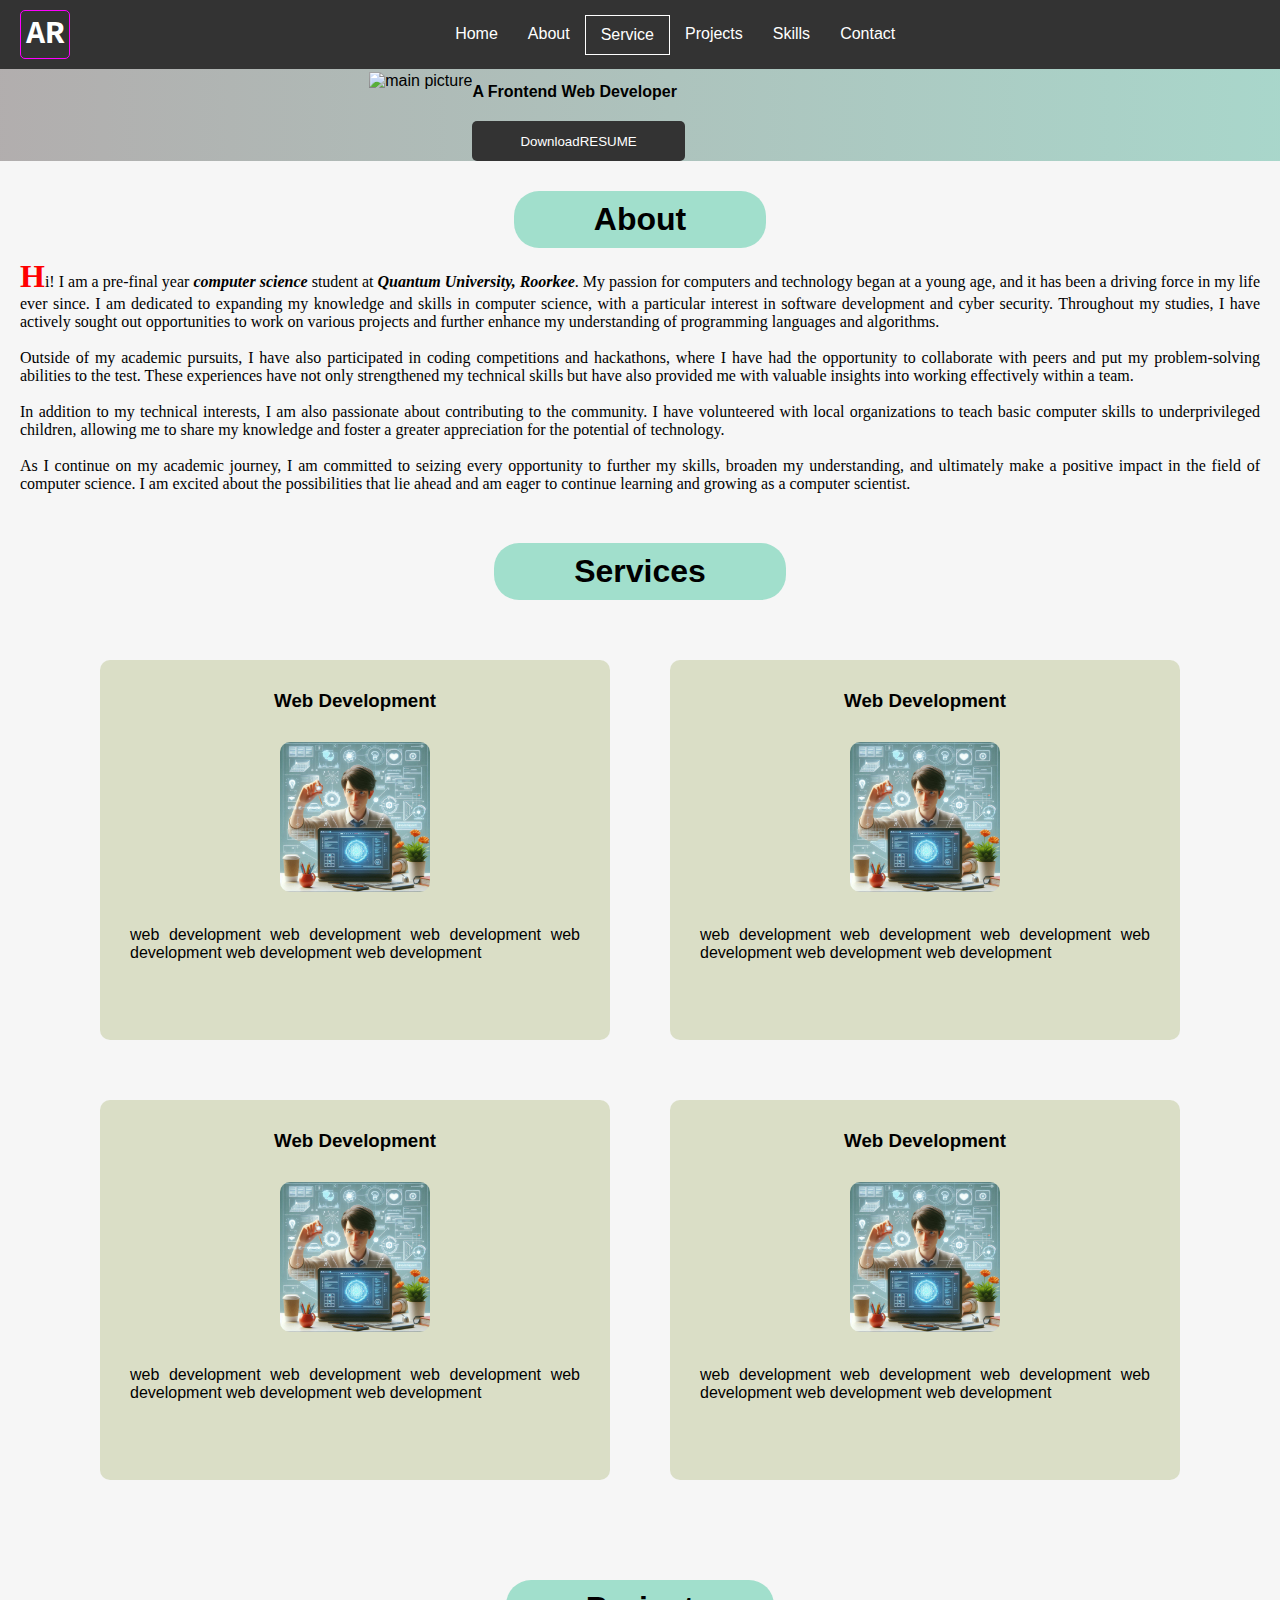
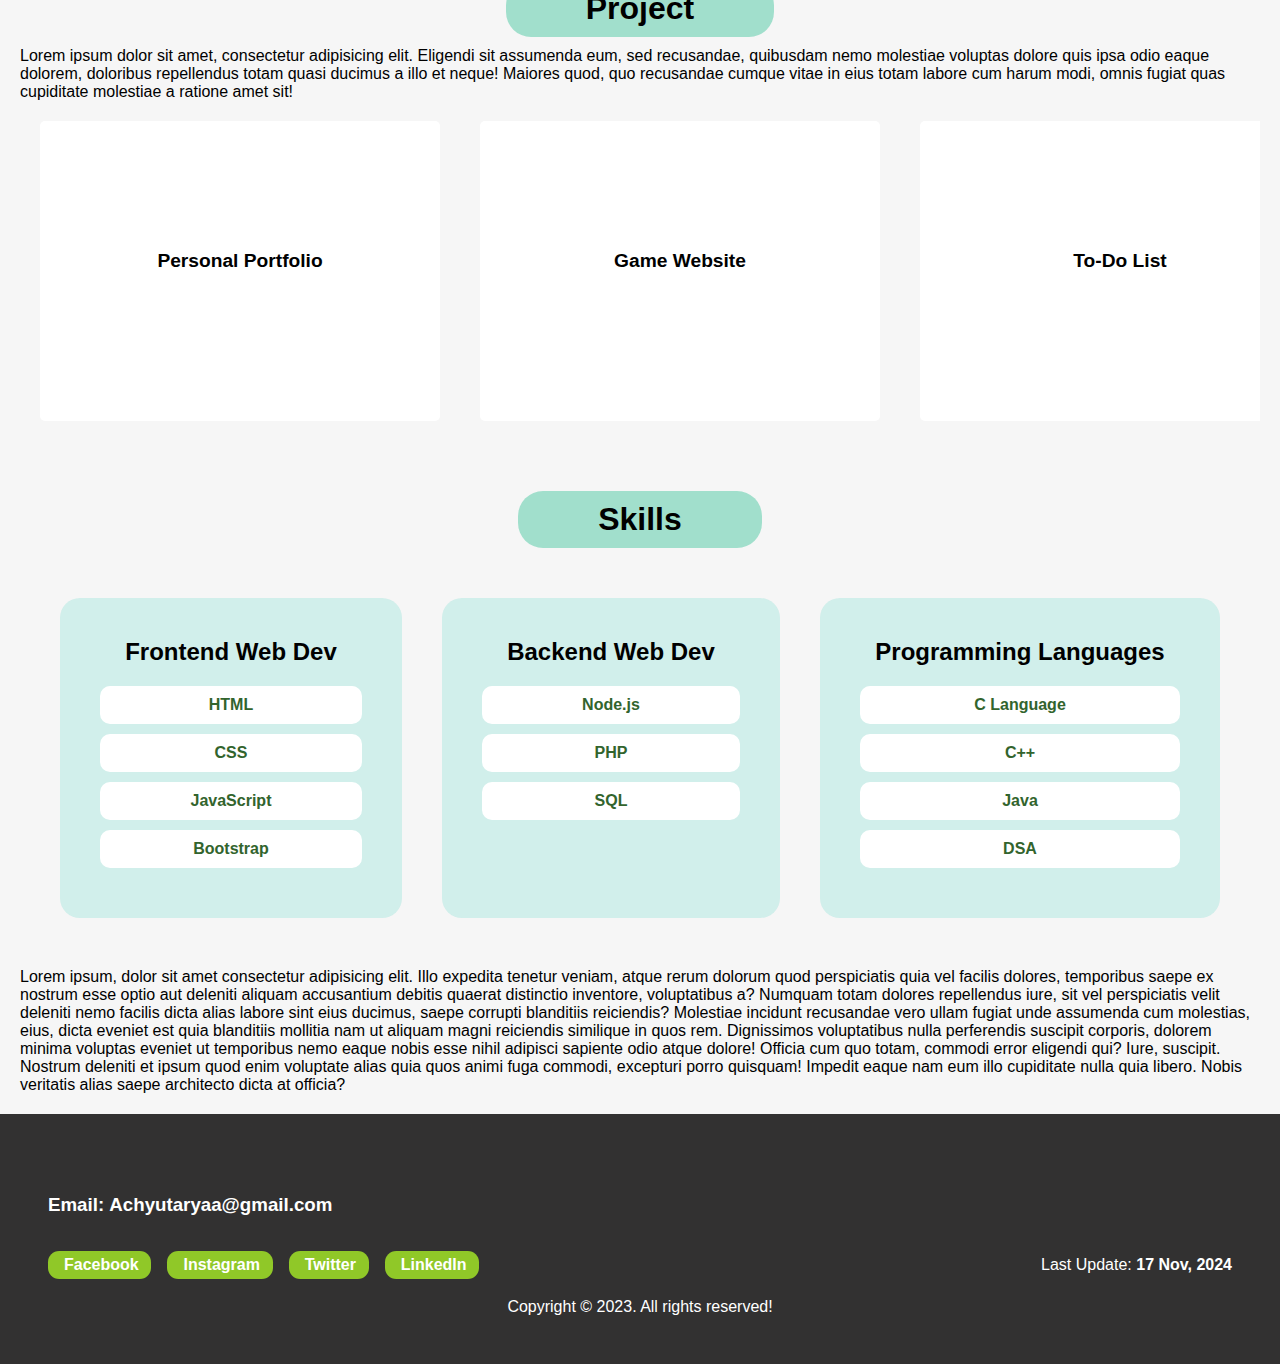
==== commit b86f11d9: "Modification" ====
--- a/index.html
+++ b/index.html
@@ -1,122 +1,93 @@
 <!DOCTYPE html>
 <html lang="en">
-
 <head>
     <meta charset="UTF-8">
     <meta name="viewport" content="width=device-width, initial-scale=1.0">
-    <title>Achyutarya Raaz</title>
-    <link rel="stylesheet" href="https://cdnjs.cloudflare.com/ajax/libs/font-awesome/6.0.0-beta3/css/all.min.css">
+    <!-- set achyutarya, achyutaryaa, aarya, aarya raaz, achyutarya raaz, king gullu, gullu, king as meta -->
+    <title>Achyutarya Raaz | Portfolio</title>
     <link rel="stylesheet" href="style.css">
 </head>
-
 <body>
     <header>
+        <div id="logo">
+            <h1>AR</h1>
+        </div>
         <nav>
-            <a href="#home">HOME</a>
-            <a href="#about">ABOUT</a>
-            <a href="#project">PROJECT</a>
-            <a href="#skill">SKILL</a>
-            <a href="#contact">CONTACT</a>
+            <ul>
+                <li><a href="#home">home</a></li>
+                <li><a href="#about">about</a></li>
+                <li><a href="#service">service</a></li>
+                <li><a href="#project">projects</a></li>
+                <li><a href="#skill">skills</a></li>
+                <li><a href="#contact">contact</a></li>
+            </ul>
         </nav>
     </header>
     <main>
-        <section class="portfolio" id="home">
-            <div class="portfolio-pic">
-                <img src="./pics/Aarya.png" alt="portfolio Pic">
-            </div>
-            <div class="portfolio-details">
-                <h1 id="name">Achyutarya Raaz</h1>
-                <h3>A Front-End Developer</h3>
-                <p id="resume">Download <span>resume</span></p>
+        <section id="home">
+            <div id="home-container">
+                <div id="image">
+                    <img src="/pics/Aarya.png" alt="main picture">
+                </div>
+                <div id="home-content">
+                    <h1>Achyutarya Raaz</h1>
+                    <h4>A Frontend Web Developer</h4>
+                    <button>
+                        <a href="" target="_blank">Download<span>RESUME</span></a>
+                    </button>
+                </div>
             </div>
         </section>
-        <section class="about-field" id="about">
-            <h2 class="nav-ref">Abouts</h2>
-            <p id="info">
-                I am a 3nd-year computer science student at Quantum University, Roorkee. My passion for computers and
-                technology began at a young age, and it has been a driving force in my life ever since. I am dedicated
-                to expanding my knowledge and skills in computer science, with a particular interest in software
-                development and cyber security. Throughout my studies, I have actively sought out opportunities to work
-                on various projects and further enhance my understanding of programming languages and algorithms.
-
-                Outside of my academic pursuits, I have also participated in coding competitions and hackathons, where I
-                have had the opportunity to collaborate with peers and put my problem-solving abilities to the test.
-                These experiences have not only strengthened my technical skills but have also provided me with valuable
-                insights into working effectively within a team. <br><br>
-
-                In addition to my technical interests, I am also passionate about contributing to the community. I have
-                volunteered with local organizations to teach basic computer skills to underprivileged children,
-                allowing me to share my knowledge and foster a greater appreciation for the potential of technology.
-                <br><br>
-
-                As I continue on my academic journey, I am committed to seizing every opportunity to further my skills,
-                broaden my understanding, and ultimately make a positive impact in the field of computer science. I am
-                excited about the possibilities that lie ahead and am eager to continue learning and growing as a
-                computer scientist.
-            </p>
-            <div><a href="https://consciousplanet.org/en" target="_blank">SAVE SOIL</a></div>
-        </section>
-        <section class="project-field" id="project">
-            <h2 class="nav-ref">Projects</h2>
-            <div class="hexagon-container">
-                <div class="hexagon"><a href="">Personal Website</a></div>
-                <div class="hexagon"><a href="">Game Project</a></div>
-                <div class="hexagon"><a href="">To-Do list</a></div>
-                <div class="hexagon"><a href="">Area calculator for triangle</a></div>
-                <div class="hexagon"><a href="">Temperature Convertor</a></div>
+        <section id="about">
+            <h1 class="titles">About</h1>
+            <div id="about-container">
+                <div id="about-content">
+                    <p>
+                        Hello! I'm Achyutarya Raaz, a passionate Frontend Web Developer with a knack for creating dynamic and responsive web applications. With a strong foundation in HTML, CSS, and JavaScript, I strive to build user-friendly and visually appealing websites. My journey in web development started with a curiosity for how websites work, which quickly turned into a full-fledged passion. Over the years, I have honed my skills and worked on various projects that showcase my ability to turn ideas into reality. When I'm not coding, you can find me exploring new technologies, reading tech blogs, or contributing to open-source projects. I believe in continuous learning and am always looking for opportunities to grow and improve my skill set. Feel free to browse through my portfolio to see some of the projects I've worked on. If you have any questions or would like to collaborate, don't hesitate to reach out!
+                    </p>
+                </div>
             </div>
         </section>
-        <section class="skill-field" id="skill">
-            <h2 class="nav-ref">Skills</h2>
-            <div class="skill-container">
-                <div class="front-end">
-                    <h2 class="nav-ref">Front-End</h2>
-                    <div class="skill-flex">
-                        <div>
-                            <div class="skill-hex hex1 bottom" id="html">HTML</div>
-                            <div class="skill-hex hex2 top" id="css">CSS</div>
-                            <div class="skill-hex hex3 bottom" id="js">JavaScript</div>
-                        </div>
-                        <div>
-                            <div class="skill-hex hex1 top" id="bt">BOOTSTRAP</div>
-                            <div class="skill-hex hex2 bottom" id="react">REACT</div>
-                            <div class="skill-hex hex3 top" id="angular">ANGULAR</div>
-                        </div>
-                    </div>
-                </div>
-                <div class="back-end">
-                    <h2 class="nav-ref">Back-End</h2>
-                    <div class="skill-flex">
-                        <div>
-                            <div class="skill-hex hex1 bottom" id="c">C Lang</div>
-                            <div class="skill-hex hex2 top" id="cpp">C++</div>
-                            <div class="skill-hex hex3 bottom" id="java">JAVA</div>
-                        </div>
-                        <div>
-                            <div class="skill-hex hex1 top" id="sql">SQL</div>
-                            <div class="skill-hex hex2 bottom" id="python">PYTHON</div>
-                            <div class="skill-hex hex3 top" id="php">PHP</div>
-                        </div>
-                    </div>
-                </div>
+        <section id="service">
+            <h1 class="titles">Services</h1>
+            <div id="service-container">
+                <!-- Item will append here dynamically -->
             </div>
+        </section>
+        <section id="project">
+            <h1 class="titles">Project</h1>
+            <div>
+                Lorem ipsum dolor sit amet, consectetur adipisicing elit. Eligendi sit assumenda eum, sed recusandae, quibusdam nemo molestiae voluptas dolore quis ipsa odio eaque dolorem, doloribus repellendus totam quasi ducimus a illo et neque! Maiores quod, quo recusandae cumque vitae in eius totam labore cum harum modi, omnis fugiat quas cupiditate molestiae a ratione amet sit!
+            </div>
+            <div id="project-container">
+                <!-- Contents will dynamically appear here with the heps of JavaScript -->
+            </div>
+        </section>
+        <section id="skill">
+            <h1 class="titles">Skills</h1>
+            <div id="skill-container">
+                <!-- Here, elements will apear dynamically -->
+            </div>
+            <div>
+                Lorem ipsum, dolor sit amet consectetur adipisicing elit. Illo expedita tenetur veniam, atque rerum dolorum quod perspiciatis quia vel facilis dolores, temporibus saepe ex nostrum esse optio aut deleniti aliquam accusantium debitis quaerat distinctio inventore, voluptatibus a? Numquam totam dolores repellendus iure, sit vel perspiciatis velit deleniti nemo facilis dicta alias labore sint eius ducimus, saepe corrupti blanditiis reiciendis? Molestiae incidunt recusandae vero ullam fugiat unde assumenda cum molestias, eius, dicta eveniet est quia blanditiis mollitia nam ut aliquam magni reiciendis similique in quos rem. Dignissimos voluptatibus nulla perferendis suscipit corporis, dolorem minima voluptas eveniet ut temporibus nemo eaque nobis esse nihil adipisci sapiente odio atque dolore! Officia cum quo totam, commodi error eligendi qui? Iure, suscipit. Nostrum deleniti et ipsum quod enim voluptate alias quia quos animi fuga commodi, excepturi porro quisquam! Impedit eaque nam eum illo cupiditate nulla quia libero. Nobis veritatis alias saepe architecto dicta at officia?
             </div>
         </section>
     </main>
+    <button onclick="topFunc()" id="myBtn" title="Go to top">Top</button>
     <footer class="contact-field" id="contact">
         <h3 class="email">
             Email: 
             <a href="mailto:Achyutaryaa@gmail.com">Achyutaryaa@gmail.com</a>
         </h3>
         <div class="social-container">
-            <a href="https://www.facebook.com/KingAaryaa" target="_blank"><i class="fab fa-facebook-f"></i><span>Facebook</span></a>
-            <a href="https://www.twitter.com/oneAaryaa" target="_blank"><i class="fab fa-twitter"></i><span>Twitter</span></a>
-            <a href="https://www.linkedin.com/in/Achyutaryaa" target="_blank"><i class="fab fa-linkedin-in"></i> <span>LinkedIn</span></a>
-            <a href="https://www.instagram.com/oneAaryaa" target="_blank"><i class="fab fa-instagram"></i> <span>Instagram</span></a>
-            <span>Last Update: <b>17 Sep, 2024</b></span>
+            <a href="https://www.facebook.com/KingAaryaa" rel="noopener" target="_blank"><i class="fab fa-facebook-f"></i><span>Facebook</span></a>
+            <a href="https://www.instagram.com/oneAaryaa" rel="noopener" target="_blank"><i class="fab fa-instagram"></i> <span>Instagram</span></a>
+            <a href="https://www.twitter.com/oneAaryaa" rel="noopener" target="_blank"><i class="fab fa-twitter"></i><span>Twitter</span></a>
+            <a href="https://www.linkedin.com/in/Achyutaryaa" rel="noopener" target="_blank"><i class="fab fa-linkedin-in"></i> <span>LinkedIn</span></a>
+            <span>Last Update: <b>17 Nov, 2024</b></span>
         </div>
         <div class="copy-right">Copyright &copy; 2023. All rights reserved!</div>
     </footer>
     <script src="script.js"></script>
 </body>
-</html>
+</html>--- a/style.css
+++ b/style.css
@@ -1,686 +1,683 @@
 * {
+    margin: 0;
     padding: 0;
-    margin: 0;
     box-sizing: border-box;
-    /* border: 1px solid red; */
-}
-
-.margin {
-    padding: 20px;
-}
-
-.fonts {
-    word-spacing: 8px;
-    letter-spacing: 2px;
-    line-height: 20px;
-    font-size: 2em;
-    margin-bottom: 1em;
-    text-decoration: underline red;
-}
-body {
-    font-family: Dancing Script, cursive;
-    font-family: "Questrial", sans-serif;
-}
-.text {
-    font-size: 1.5em;
-    text-align: justify;
 }
 
 html {
     scroll-behavior: smooth;
-    scroll-padding-top: 55px;
-}
-
-/* ======================================= */
+}
+
+.titles {
+    width: fit-content; 
+    margin: 10px auto; 
+    padding: 10px 5rem; 
+    border-radius: 25px;
+    background-color: rgba(76, 201, 163, 0.498); 
+    display: flex; 
+    justify-content: center; 
+    align-items: center; 
+}
+
+section:not(:first-of-type) {
+    padding: 20px; /* Add desired padding */
+}
+
+
+
+#myBtn {
+    display: none;
+    position: fixed;
+    bottom: 20px;
+    right: 30px;
+    z-index: 99;
+    border: 2px solid white;
+    outline: none;
+    background-color: #333;
+    color: white;
+    cursor: pointer;
+    padding: 15px;
+    border-radius: 10px;
+    font-size: 18px;
+    text-transform: uppercase;
+    animation: blink-border 1s linear infinite;
+
+}
+
+#myBtn:hover {
+    background-color: black;
+    font-weight: bold;
+}
+
+/* ================================================================== */
+
+body {
+    font-family: 'Roboto', sans-serif;
+    background-color: #f4f4f4d5;
+}
+
+header {
+    position: fixed;
+    top: calc(nav);
+    z-index: 100;
+    width: 100%;
+    top: 0;
+    background-color: #333;
+    color: #fff;
+    padding: 10px 0;
+    text-align: center;
+    display: flex;
+}
+
+header h1 {
+    flex: 1;
+    margin-left: 20px;
+    padding: 5px;
+    border: 1px solid #f0f;
+    border-radius: 5px;
+    animation: blink-border 1s linear infinite;
+    font-family:'Courier New', Courier, monospace;
+}
+
+@keyframes blink-border {
+    0% {
+        border-color: #f0f;
+    }
+    50% {
+        border-color: transparent;
+    }
+    100% {
+        border-color: #f0f;
+    }
+}
+
+header h1:hover {
+    background: linear-gradient(90deg, rgba(110, 102, 102, 0.5), rgba(92, 183, 160, 0.5));
+    color: black;
+    border-radius: 5px;
+    border: 1px solid transparent;
+    animation: none;
+}
+
 nav {
-    position: fixed;
-    display: flex;
+    display: flex;
+    justify-content: center;
+    align-items: center;
+    flex: 1;
+}
+
+nav ul  li:nth-child(3) {
+    border: 1px solid;
+    animation: blink-border 1s infinite;
+}
+
+nav ul li:nth-child(3):hover {
+    background: linear-gradient(90deg, rgba(110, 102, 102, 0.5), rgba(92, 183, 160, 0.5));
+    border-radius: 5px;
+    border: 1px solid transparent;
+    animation: none;
+}
+
+nav ul {
+    display: flex;
+    list-style: none;
+}
+
+nav a {
+    color: #fff;
+    text-decoration: none;
+    padding: 10px 15px;
+    display: block;
+    text-transform: capitalize;
+}
+
+nav a:hover {
+    background-color: #555;
+    border-radius: 5px;
+}
+
+/* =================================================================================== */
+/* HOME */
+
+
+#home-container {
+    display: flex;
+    justify-content: center;
+    align-items: center;
+    align-content: center;
+    background: linear-gradient(90deg, rgba(110, 102, 102, 0.5), rgba(92, 183, 160, 0.5));
+}
+
+#image {
+    height: 100%;
+    object-fit: cover;
+    justify-content: center;
+    align-items: center;
+    align-content: center;
+    z-index: 0;
+}
+
+#image img {
+    height: 100%;
+}
+
+
+#home-content {
+    justify-content: center;
+    align-items: center;
+    align-content: center;
+}
+
+#home-content h1 {
+    font-size: 3.4rem;
+    color: #6739d2;
+    text-align: center;
+    margin-bottom: 20px;
+}
+
+
+#home-content button {
+    width: fit-content;
+    background-color: #333;
+    justify-content: center;
+    align-items: center;
+    display: flex;
+    color: #fff;
+    padding: 8px 28px;
+    border-radius: 5px;
+    border: none;
+    cursor: pointer;
+    margin-top: 20px;
+    height: 40px;
+}
+
+#home-content button:hover {
+    background-color: #6ce65f;
+    padding: 8px 20px;
+    color: #000;
+    font-weight: bold;
+    overflow: hidden;
+    box-shadow: 2px 2px 2px #000;
+}
+
+#home-content button:hover span {
+    display: inline-block;
+    animation: bounce 1s ease-in-out infinite;
+}
+
+@keyframes bounce {
+    0%, 100% {
+      transform: translateY(0); /* Start and end at the original position */
+    }
+    25% {
+      transform: translateY(-15px); /* Main jump */
+    }
+    50% {
+      transform: translateY(0); /* Return to the original position */
+    }
+    75% {
+      transform: translateY(-8px); /* Smaller bounce */
+    }
+  }
+
+#home-content a {
+    color: #fff;
+    padding: 10px 20px;
     width: 100%;
-    background: black;
-    top: 0;
-    left: 0;
-    z-index: 4;
-}
-
-nav li {
-    list-style: none;
-}
-
-nav li a {
+    border-radius: 5px;
+    text-decoration: none;
+    text-transform: capitalize;
+}
+
+#home-content button:hover a {
+    background-color: #6ce65f;
+    color: #000;
+}
+
+#home-content button:hover span {
+    border: 2px solid #000;
+    padding: 2px;
+}
+
+/* =================================================================================== */
+/* ABOUT */
+
+#about-content p {
+    text-align: justify;
+    font-family:Cambria, Cochin, Georgia, Times, 'Times New Roman', serif;
+}
+#about-content p::first-letter {
+    color: red;
+    font-size: 2em;
+    font-family: cursive;
+    font-weight: bold;
+}
+
+/* =================================================================================== */
+/* Service */
+#service-container {
+    display: flex;
+    flex-wrap: wrap;
+    padding: 20px;
+    box-sizing: border-box;
+    justify-content: center;
+}
+
+.service-content {
+    background-color: #cbd2aea9;
+    box-sizing: content-box;
+    width: 450px;
+    padding: 30px;
+    margin: 30px;
+    display: flex;
+    flex-direction: column;
+    align-items: center;
+    overflow: hidden;
+    border-radius: 10px;
+    transition: border-radius 0.5s ease-in-out, background-color 0.5s ease-in-out;
+}
+
+
+.service-card {
+    padding: 30px;
+}
+
+.service-card img {
+    width: 150px;
+    transition: 0.5s ease-in-out;
+    border-radius: 10px;
+}
+
+.service-content p {
+    text-align: justify;
+}
+
+.service-content a {
+    border: none;
+    padding: 10px;
+    font-size: 16px;
+    font-weight: bold;
+    color: #6ce65f;
+    background-color: #32642d;
+    border-radius: 5px;
+    margin-top: 10px;
+    text-decoration: none;
+    visibility: hidden;
+    transition: all 0.4s ease-in-out;
+}
+
+.service-content a:hover {
+    background-color: #6ce65f;
     color: white;
-    display: block;
-    text-decoration: none;
-    font-size: 2.5em;
-    padding: .1em .2em;
-    margin: 0 .5em;
-    border-bottom: 3px solid black;
-}
-
-
-nav li a:hover {
-    border-bottom: 3px solid red;
-    transition-delay: 0.1s;
-    transition-duration: 0.5s;
-}
-
-
-/* Navigation ends */
-/* ================================================================================= */
-main {
-    margin-top: 55px;
-}
-
-section {
-    padding: 20px;
-}
-
-/* =================================================================================================== */
-/* Home section */
-.sec1 {
-    background: rgb(98, 98, 98);
-    background: linear-gradient(50deg, rgb(84, 193, 138), rgb(109, 109, 241));
-    display: flex;
-    padding: 0;
-    height: 100vh;
-    max-height: 1400px;
-}
-
-.sec1 .div1 img {
-    height: 100%;
-
-}
-
-.sec1 .div2 {
-    display: block;
-    flex-direction: row;
-    flex-wrap: wrap;
-    justify-content: flex-start;
+    box-shadow: 0 2px black;
+    transform: translateY(-1px);
+}
+
+.service-content:hover {
+    border-radius: 20px;
+    background-color: #a4b364a9;
+}
+
+.service-content:hover .service-card img {
+    transform: scale(1.06);
+    box-shadow: 2px 2px 10px 3px black;
+}
+
+.service-content:hover a {
+    visibility: visible;
+}
+
+/* =================================================================================== */
+/* Project */
+
+#project-container {
+    display: flex;
+    flex-wrap: nowrap;
+    overflow: hidden;
+    position: relative;
+}
+
+#project-container > div {
+    animation: scroll-left 3s linear infinite;
+    animation-play-state: running;
+}
+
+#project-container:hover > div {
+    animation-play-state: paused;
+}
+
+@keyframes scroll-left {
+    0% {
+        transform: translateX(0);
+    }
+
+    100% {
+        transform: translateX(-100%);
+    }
+}
+
+.project-content {
+    text-align: center;
+    width: 400px;
+    height: 300px;
+    justify-content: center;
+    align-items: center;
     align-content: center;
-}
-
-.sec1 .div2 p {
-    font-size: 1.5em;
-    color: white;
-    letter-spacing: 4px;
-    word-spacing: 7px;
-}
-
-#resume {
-    border: 1px dashed blue;
-    background-color: rgb(237, 225, 225);
-    color: black;
-    width: fit-content;
-    padding: 12pt 25pt;
-    border-radius: 20pt;
-    margin-top: 1rem;
-    margin-left: 0;
-    font-size: 1rem;
-    box-shadow: 0 0 8px 2px rgba(255, 255, 255, 0.7);
-    cursor: pointer;
-}
-#resume span {
-    font-weight: bold;
-    animation: colorChange 2s infinite;
-}
-
-@keyframes colorChange {
-    0% { color: red; }
-    25% { color: blue; }
-    50% { color: green; }
-    75% { color: rgb(148, 148, 26); }
-    100% { color: red; }
-}
-
-.name {
-    font-size: 5em;
-    transition: all 0.3s ease-in-out, opacity 1.5s ease-in-out; /* Add opacity transition */
-    width: 100%;
-    margin-bottom: 20px;
-}
-
-.name::first-letter {
-    color: rgb(159, 216, 26);
-}
-
-/* Home section ends. */
-
-/* ====================================================================================================== */
-/* About section */
-.sec2 {
-    background-color: lightblue;
-}
-
-.sec2 p {
-    text-align: justify;
-}
-
-#saveSoil {
-    width: 70%;
-    margin: 0 auto;
-    background-color: rgb(10, 145, 66);
-    display: flex;
-    justify-content: center;
-    align-items: center;
-    border-radius: 10px;
-}
-#saveSoil > a {
-    width: 200px;
-    height: 200px;
-    border-radius: 50%;
-    border: 3px solid blue;
-    display: flex;
-    justify-content: center;
-    align-items: center;
-    text-align: center;
-    font-size: 3em;
-    font-weight: bold;
     margin: 20px;
     padding: 10px;
-    background-color: rgb(11, 217, 11);
+    background-color: white;
+    color: #000;
+    border-radius: 5px;
+    flex: 0 0 auto;
+    transition: transform 1s ease, box-shadow 0.3s ease;
+}
+
+.project-content:hover {
+    border-radius: 15px;
+    background-color: #637e69a7;
+    box-shadow: 1px 1px 1px black;
+}
+
+.project-content:hover .project-card {
+    transform: translateY(-10px);
+}
+
+.project-card {
+    justify-content: center;
+    align-items: center;
+    align-content: center;
+    margin: 20px;
+    padding: 20px;
+    color: #000;
+    transition: transform 1s ease, box-shadow 3s ease-in;
+}
+
+
+.project-content h2 {
+    font-size: 1.2rem;
+    margin-bottom: 20px;
+}
+
+.project-card p {
+    font-size: 1rem;
+    margin-bottom: 20px;
+    overflow: hidden;
+    text-align: justify;
+}
+
+/* ================================================================================================================== */
+/* Skill */
+
+#skill-container {
+    display: flex;
+    flex-wrap: wrap;
+    /* overflow: hidden; */
+    /* position: relative; */
+    justify-content: center;
+    margin: 30px 20px;
+}
+
+.skill-content {
+    background-color: hsla(171, 60%, 68%, 0.301);
+    text-align: center;
+    min-width: 300px; /* Minimum width ensured */
+    max-width: 400px;
+    flex-grow: 1;     /* Allows the element to grow when there’s extra space */
+    flex-shrink: 1;   /* Allows the element to shrink when space is limited */
+    flex-basis: 400px;
+    padding: 40px;
+    justify-content: center;
+    align-items: center;
+    margin: 20px;
+    color: #000;
+    border-radius: 20px;
+    flex: 1 1 auto;   /* Combines flex-grow, flex-shrink, and flex-basis */
+    transition: transform 1s ease, box-shadow 1s ease;
+    
+}
+
+.skill-content:hover {
+    background-color: hsla(195, 60%, 58%, 0.301);
+}
+
+.skill-content h2 {
+    margin-bottom: 20px;
+}
+.skill-card h4 {
+    background-color: white;
+    color: #32642d;
+    margin: 10px 0;
+    padding: 10px 0;
+    border-radius: 10px;
+}
+
+.skill-card h4:hover {
+    background-color: hsl(115, 39%, 38%);
     color: white;
-    cursor: pointer;
+    font-weight: bold;
+}
+
+
+/* ================================================================================================================== */
+/* Contact or footer */
+.contact-field {
+    background-color: rgb(50, 49, 49);
+    color: white;
+    padding: 3em;
+    padding-top: 5em;
+}
+
+.contact-field a {
     text-decoration: none;
-    transition: transform ease-in-out .3s;
-}
-
-#saveSoil > a:hover {
-    transform: scale(1.2);
-}
-
-/* About section ends. */
-
-/* ============================================================================================== */
-/* Project section */
-.sec3 {
-    background-color: antiquewhite;
-
-}
-
-.sec3 div {
-    display: flex;
-    flex-wrap: wrap;
-    justify-content: space-evenly;
-    flex-grow: 1;
-}
-
-.sec3 div div {
-    width: 20em;
-    height: 18em;
-    background: linear-gradient(45deg, rgb(96, 115, 219) 50%, rgb(219, 26, 177) 50%);
-    padding: 1em;
-    margin: 1em;
-    border-radius: 1em;
-    display: block;
+    color: white;
+    display: inline-block;
+    margin-right: .5em;
+}
+.social-container {
+    margin-top: 2em;
+    display: flex;
+    align-items: center;
+
+}
+
+.social-container span {
+    margin-left: auto;
+}
+
+.social-container a {
+    background-color: hsl(81, 67%, 47%);
+    padding: .3em .8em;
+    border-radius: .7em;
+    font-weight: bold;
+    margin: .2em 1em .2em 0;
+}
+
+.social-container a:hover {
+    background-color: #6ce65f;
+    color: black;
+    box-shadow: 0 3px #32642d;
+}
+
+.social-container a i {
+    margin-right: .2em;
+}
+
+.copy-right {
     text-align: center;
-}
-
-.sec3 div div:hover {
-    background: linear-gradient(45deg, rgb(96, 115, 219), rgb(219, 26, 177));
-
-}
-
-.sec3 div h4 {
-    font-size: 1.5em;
-}
-
-.sec3 .info {
-    opacity: 0;
-}
-
-.sec3 div div:hover .info {
-    opacity: 1;
-    transition-duration: 2s;
-    transition-timing-function: ease-in-out;
-}
-
-/* Project section ends. */
-
-
-/* ==================================================================================================== */
-/* Skill section */
-.sec4 {
-    background-color: rgb(234, 218, 249);
-}
-
-.skills {
-    display: flex;
-    flex-wrap: wrap;
-    justify-content: space-evenly;
-}
-
-.skill {
-    /* height: 200px; */
-    width: 400px;
-    margin: 20px;
-    background-image: linear-gradient(rgb(172, 250, 224), rgb(50, 224, 239));
-    padding: 15px;
-    border-radius: 1em;
-    transition: transform .5s ease-in-out, box-shadow .5s ease-in-out;
-    cursor: pointer;
-
-}
-
-.skill:hover {
-    transform: scale(1.1);
-    box-shadow: 0 0 10px black;
-
-}
-
-.skill h4 {
-    font-size: 1.6em;
-    margin-bottom: .6em;
-    text-align: center;
-}
-
-.skill div {
-    height: fit-content;
-    width: 100%;
-    background-color: rgb(213, 213, 213);
-    border-radius: 15px;
-}
-
-.skill .progress {
-    height: fit-content;
-    background-color: rgb(4, 159, 4);
-    color: white;
-    font-size: 9px;
-    padding: 2px;
-    text-align: right;
-    margin-bottom: 1em;
-}
-
-.skill .level {
-    opacity: 0;
-    margin-top: .5em;
-    text-align: center;
-    border-top-style: double;
-    border-bottom-style: double;
-    transition-duration: 1s;
-    color: red;
-    font-weight: bold;
-}
-
-.skill:hover .level {
-    opacity: 1;
-}
-
-/* Skill section ends */
-
-
-/* ======================================================================================================= */
-/* Contact section */
-.sec5 {
-    background: linear-gradient(45deg, rgb(203, 203, 116), rgb(122, 122, 226));
-}
-
-.sec5 p {
-    margin-bottom: 1em;
-}
-
-.contact-div {
-    display: flex;
-    flex-wrap: wrap;
-    justify-content: flex-start;
-}
-
-.contact-div a {
-    margin: 1.5em;
-    float: left;
-}
-
-.contact-div img {
-    width: 7em;
-    border-radius: 1em;
-    transition: transform .5s ease-in-out, box-shadow .5s ease-in-out;
-}
-
-.contact-div img:hover {
-    transform: scale(1.1);
-    box-shadow: 0 0 10px black;
-}
-
-/* Contact section ends */
-
-/* ======================================================================================================= */
-/* Footer section */
-footer {
-    background-color: rgb(30, 29, 29);
-    color: wheat;
-    padding: 1em;
-    align-items: center;
-}
-
-.footer-container {
-    display: flex;
-    justify-content: space-around;
-    align-items: center;
-}
-
-
-
-footer .name {
-    text-align: center;
-    font-size: 2em;
-}
-
-footer h6 {
-    text-align: center;
-    border-bottom-style: double;
-    width: -moz-fit-content;
-    width: fit-content;
-    margin: 0 auto;
-    margin-top: 2em;
-}
-
-/* Footer section ends */
-
-
-
-/* ============================================================================================== */
-/* Media Query */
-
-@media screen and (max-width: 965px) {
-    nav li a {
-        margin: 0 .5em;
-        font-size: 2.3em
-    }
-
-    .sec1 img {
-        width: 90%;
-    }
-
-    .name {
-        font-size: 4em;
-    }
-
-    main {
-        margin-top: 53px;
-    }
-
-    html {
-        scroll-padding-top: 53px;
-    }
-}
-
-@media screen and (max-width: 800px) {
-    nav li a {
-        margin: 0 .4em;
-        font-size: 2.1em;
-    }
-
-    .name {
-        font-size: 3em;
-    }
-
-    .sec1 .div2 p {
-        font-size: 1.1em;
-    }
-
-    main {
-        margin-top: 48px;
-    }
-
-    html {
-        scroll-padding-top: 48px;
-    }
-}
-
-@media screen and (max-width: 650px) {
+    margin-top: 1em;
+}
+
+/* ========================================================================================= */
+/* ========================================================================================= */
+/* ========================================================================================= */
+
+/* media query start */
+@media screen and (max-width: 600px) {
+
+    section {
+        border-bottom: 2px solid black;
+    }
+
+    section:last-child {
+        border: 0;
+    }
+
+    .titles {
+        font-size: 1em;
+        margin: 5px auto;
+        padding: 5px 25px;
+        margin-bottom: 1em;
+        border-radius: 10px;
+    }
+
+    header h1 {
+        position: fixed;
+        top: 5px;
+        left: 5px;
+        margin: 0;
+        background-color: rgba(128, 128, 128, 0.63);
+    }
+
     body {
-        font-family: fantasy;
-    }
-    nav li a {
-        margin: 0 .5em;
-        font-size: 1.7em;
-    }
-
-    .contact-div a {
-        margin: 1em;
-    }
-
-    .contact-div img {
-        width: 6em;
-    }
-
-    main {
-        margin-top: 39px;
-    }
-
-    html {
-        scroll-padding-top: 39px;
-    }
-}
-
-@media screen and (max-width: 600px) {
-    nav {
-        display: flex;
-        flex-wrap: wrap;
-        justify-content: space-evenly;
+        /* border: 1px solid red; */
+        padding-bottom: 40px;
+        /* font-size: .7em !important; */
+    }
+
+    #myBtn {
+        bottom: 60px;
+        right: 5px;
+        font-size: .7em;
+        padding: 10px;
+        
+    }
+
+    header {
+        padding: 4px 0;
+        bottom: 0;
         top: auto;
-        bottom: 0;
-        padding: .5em 0;
-    }
-
-    nav li a {
-        font-size: 1.5em;
-        background-color: rgb(70, 67, 67);
-        border-radius: 5px;
-        padding: 2px 5px;
-    }
-
-    .text {
-        font-size: 1.2em;
-    }
-
-    .fonts {
-        font-size: 1.7em;
-    }
-
-    html {
-        scroll-padding-top: 0;
-    }
-
-    main {
-        margin-top: 0;
-    }
-
-    footer {
-        margin-bottom: 50px;
-    }
-
-    .sec1 {
+    }
+
+    nav a {
+        padding: 5px 10px;
+        font-size: .9em;
+    }
+
+    /* ============================================================== */
+    /* home-container */
+    
+    #home-container {
         /* display: block; */
         flex-direction: column;
-        height: 85vh;
-        justify-content: space-evenly;
-    }
-
-    .sec1 .div1 {
-        border-bottom: .5em rgb(237, 70, 195) double;
-    }
-    .sec1 .div1 img {
-        display: block;
-        margin: 0 auto;
-    }
-
-    .sec1 h1, p {
-        text-align: center;
-        width: 100%;
-    }
-
-    #resume {
-        margin: 0 auto;
-        font-size: .7rem;
-        padding: 5pt 9pt;
-    }
-
-    .sec3 div div {
-        width: 90%;
-    }
-
-    .skill {
+        border: 1px solid red;
+    }
+    #home-container > div {
+    }
+
+    
+    #home-content {
+        /* border: 1px solid red; */
+        margin-top: 30px;
+        justify-items: center;
+        align-items: center;
+        border-radius: 20px 20px 100px 100px;
+        bottom: 15%;
+        font-size: 1em;
+        padding: 1em;
+        background-color: rgba(220, 220, 220, 0.21);
+    }
+
+    #image {
+        width: 80%;
+    }
+
+    #image img {
+        width: inherit;
+    }
+
+    #home-content h1 {
+        font-size: 2rem;
+        color: #6ce65f;
+        background-color: #ffffffd6;
+        padding: 2px 20px;
+        border-radius: 45px 45px 20px 20px;
+    }
+
+    #home-content h4 {
+        color: #fff;
+    }
+
+    #home-content button {
+        font-size: .7em;
+        padding: 3px 20px;
+        border-radius: 5px 5px 25px 25px;
+        background-color: #6ce65f;
+    }
+    
+    #home-content button a {
+        color: #000;
+    }
+
+    #home-content button:hover {
+        padding: 3px 15px;
+        box-shadow: 0 1px 2px #fff;
+    }
+
+    /* ==================================================================== */
+    /* about */
+
+    /* ==================================================================== */
+    /* service */
+    #service-container {
+        padding: 10px;
+    }
+
+
+    .service-content {
+        margin: 20px 0px;
+    }
+
+    /* ==================================================================== */
+    /* project */
+    .project-content {
+        width: 200px;
+        height: 300px;
+        padding: 5px;
+    }
+
+    .project-card {
+        padding: 0;
         margin: 10px;
-    }
-
-    .contact-div {
-        justify-content: space-evenly;
-        align-content: space-between;
-    }
-
-    .contact-div a {
-        margin: 0;
-    }
-
-    .contact-div img {
-        margin: .8em;
-    }
-    footer {
-        font-size: 13px;
-    }
-    .footer-container {
-        display: flex;
-        gap: 5px;
-    }
-    .footer-container div {
-        text-align: left;
-    }
-    footer .name {
-        font-size: 1.5em;
-    }
-}
-
-@media screen and (max-width: 550px) {
-    .skills {
-        justify-content: space-evenly;
-    }
-}
-
-@media screen and (max-width: 515px) {
-    
-    nav li a {
+        margin-top: 20px;
+    }
+
+    .project-content h2 {
         font-size: 1em;
-        border-radius: 5px;
-        margin: 0;
-        padding: 2px 4px;
-    }
-
-    .name {
-        font-size: 2.5em;
-    }
-
-    html {
-        scroll-padding-top: 0;
-    }
-
-    main {
-        margin-top: 0;
-    }
-
-    .text {
-        font-size: 1em;
-    }
-
-    section {
-        padding: 7px;
-    }
-
-    footer {
-        margin-bottom: 48px;
-    }
-}
-
-@media screen and (max-width: 400px) {
-    
-    
-    nav li a {
-        font-size: 1em;
-
-    }
-
-    .name {
-        font-size: 2.2em;
-    }
-
-    .sec1 .div2 {
-        padding: 2em 0;
-    }
-
-    .text {
-        font-size: 1.2em;
-    }
-
-    .skill {
-        height: 80%;
-        width: 80%;
-    }
-
-    .contact-div a {
-        width: -moz-fit-content;
-        width: fit-content;
-    }
-
-    .contact-div img {
-        margin: .2em;
-        width: 100px;
-    }
-    footer {
-        margin-bottom: 45px;
-    }
-    .footer-container div {
-        text-align: left;
-    }
-}
-
-@media screen and (max-width: 350px) {
-    
-    nav li a {
-        font-size: 1em;
-    }
-
-    .fonts {
-        font-size: 1.2em;
-    }
-
-    .text {
+        margin-bottom: 10px;
+    }
+
+    /* ==================================================================== */
+    /* skill */
+    #skill-container {
+        margin: 10px 5px;
+    }
+
+    .skill-content {
+        padding: 20px;
+    }
+
+    /* ==================================================================== */
+    /* footer or contact */
+    .contact-field {
+        padding: 1em;
+    }
+
+    .email {
+        font-size: .9em;
+    }
+
+    .social-container {
+        flex-wrap: wrap;
         font-size: .8em;
     }
-
-    .sec3 div h4 {
-        font-size: 1.2em;
-    }
-
-    .skill h4 {
-        font-size: 1.2em;
-    }
-    footer {
-        margin-bottom: 35px;
-    }
-}
-
-@media screen and (max-width: 300px) {
-    nav li a {
-        font-size: .8em;
-    }
-
-
-    .name {
-        font-size: 1.7em;
-    }
-
-    .sec1 .div2 p {
-        font-size: .8em;
-    }
-
-    footer .name,
-    h3 {
-        font-size: 1.3em;
-    }
-
-    footer h3 {
-        font-size: 1em;
-    }
-
-    .text {
-        font-size: 1em;
-    }
-}
+}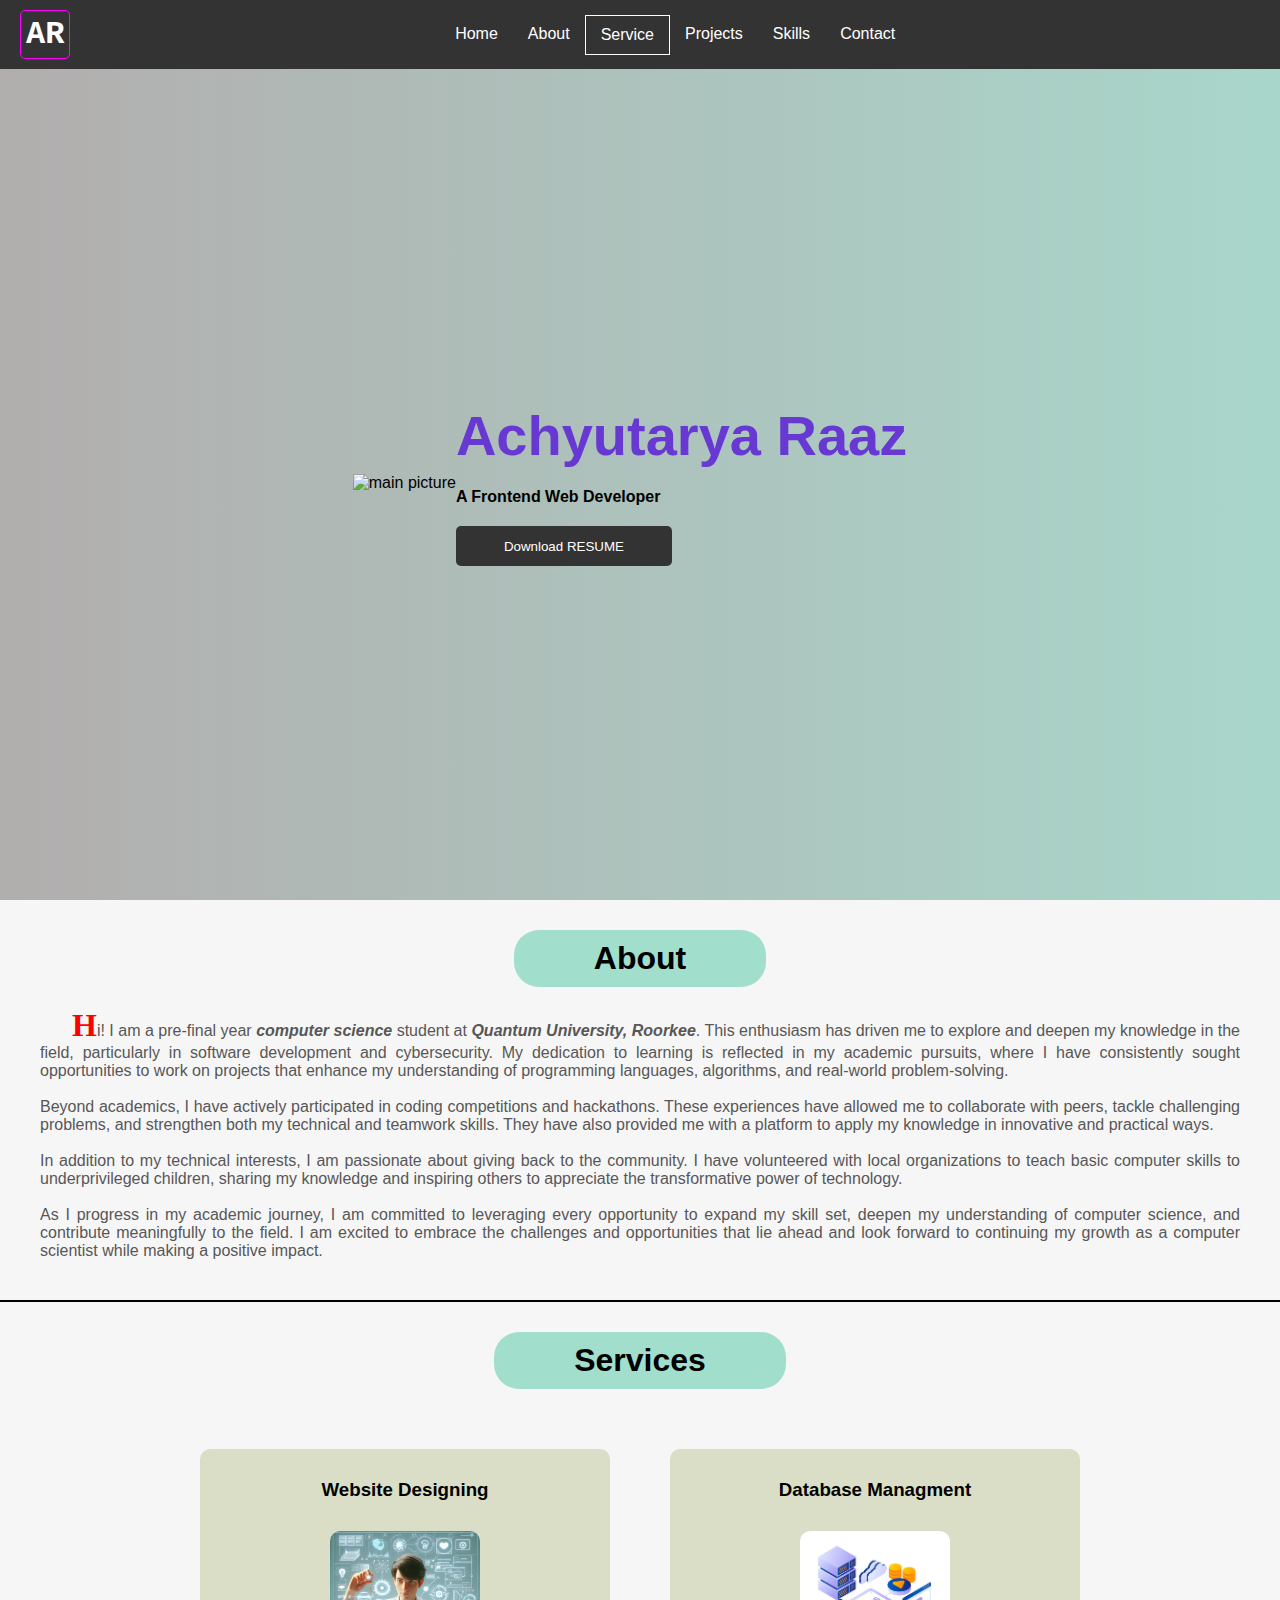
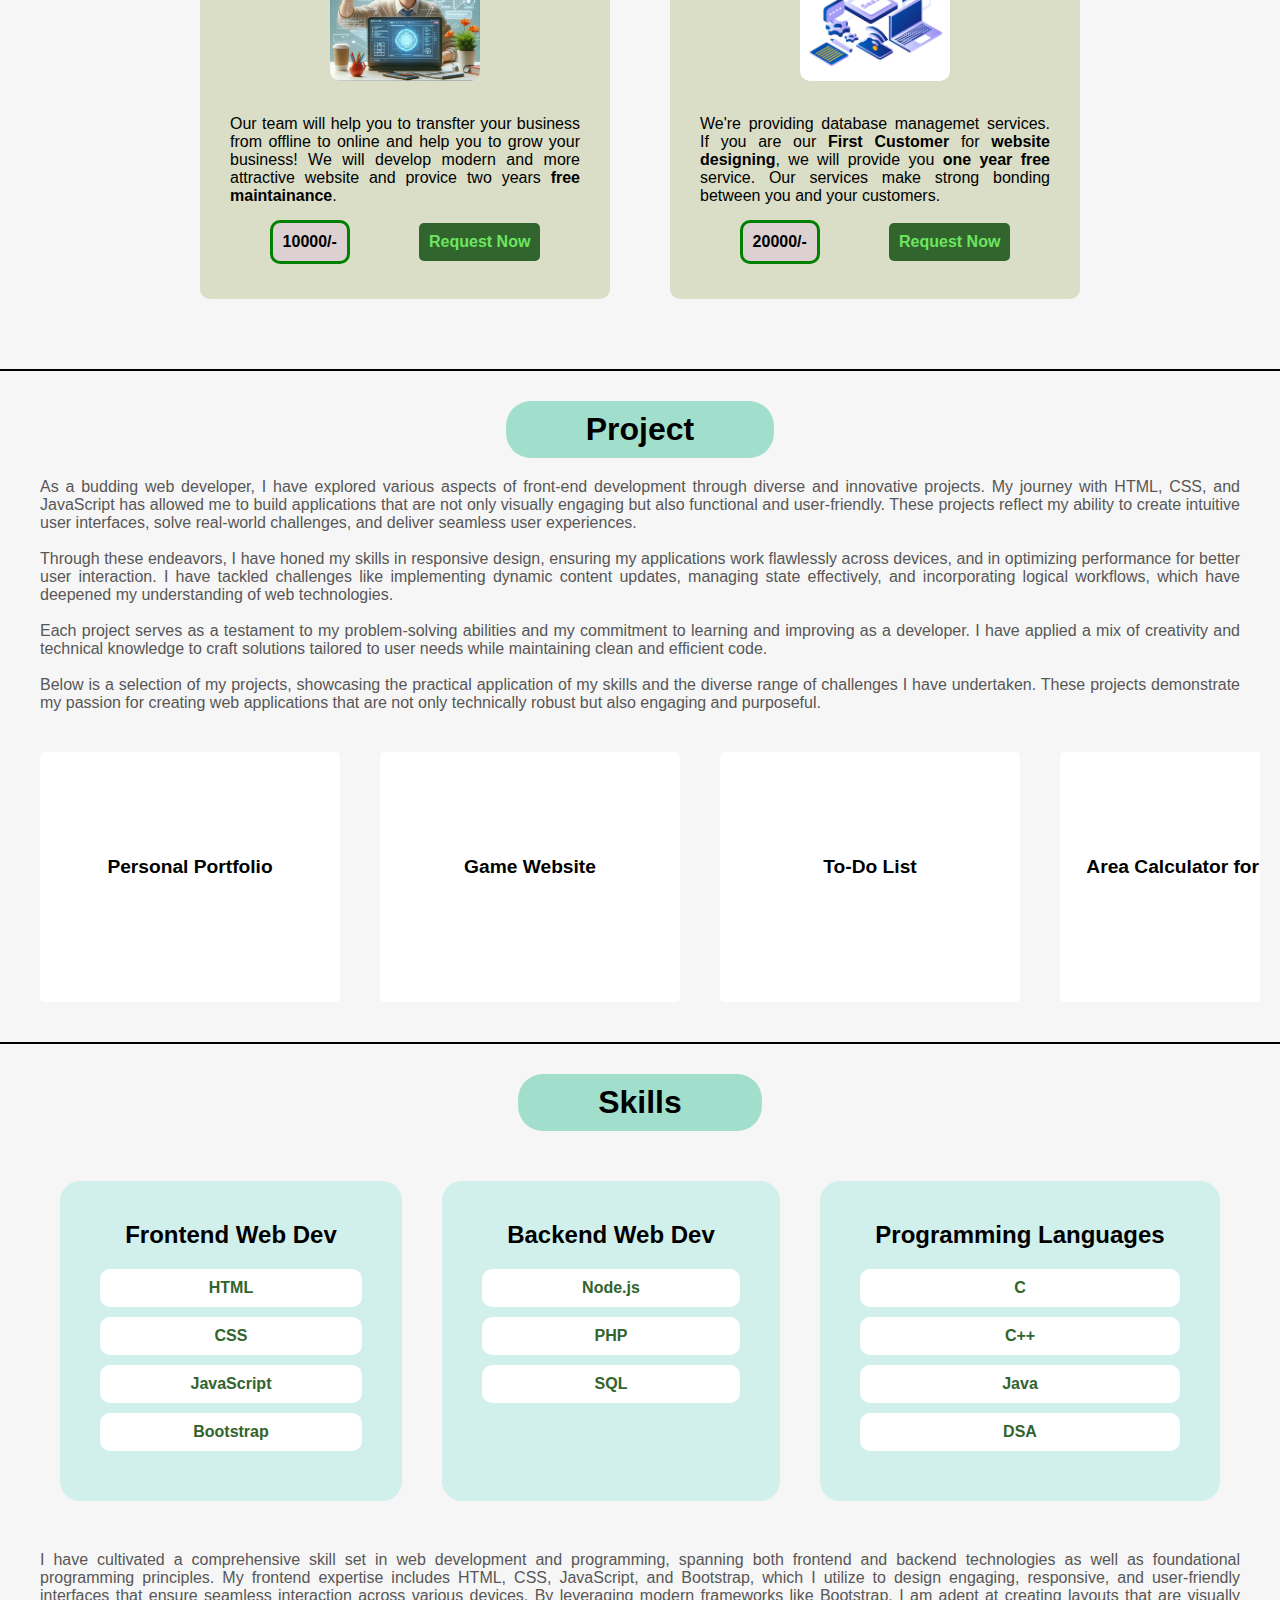
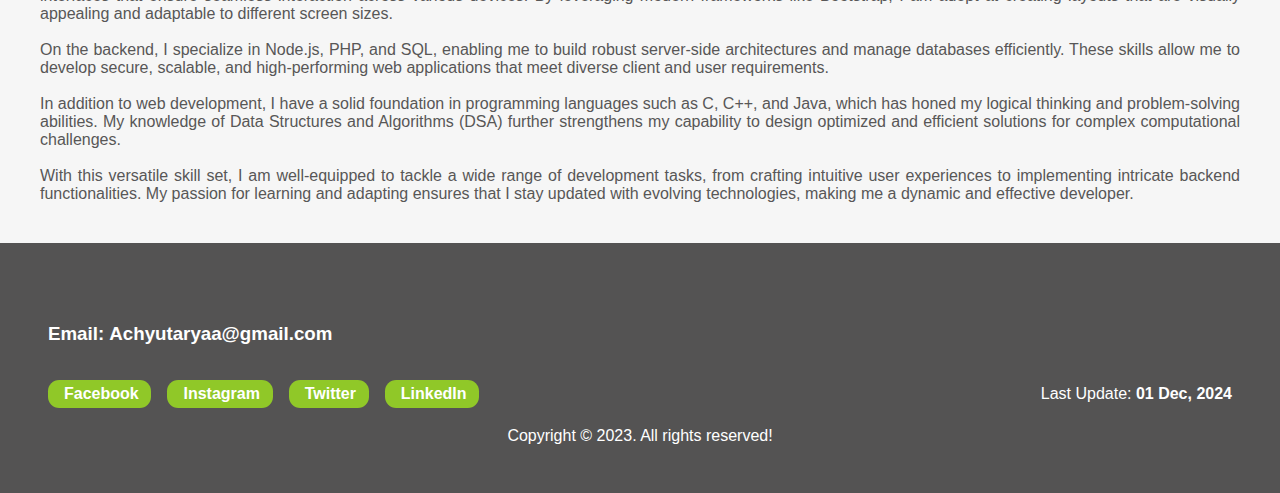
==== commit 539767f6: "Home layout fix" ====
--- a/index.html
+++ b/index.html
@@ -27,13 +27,13 @@
         <section id="home">
             <div id="home-container">
                 <div id="image">
-                    <img src="/pics/Aarya.png" alt="main picture">
+                    <img src="pics/Aarya.png" alt="main picture">
                 </div>
                 <div id="home-content">
                     <h1>Achyutarya Raaz</h1>
                     <h4>A Frontend Web Developer</h4>
                     <button>
-                        <a href="" target="_blank">Download<span>RESUME</span></a>
+                        <a id="resume" href="" target="_blank">Download  <span>RESUME</span></a>
                     </button>
                 </div>
             </div>
@@ -42,7 +42,7 @@
             <h1 class="titles">About</h1>
             <div id="about-container">
                 <div id="about-content">
-                    <p>
+                    <p class="paragraph">
                         Hello! I'm Achyutarya Raaz, a passionate Frontend Web Developer with a knack for creating dynamic and responsive web applications. With a strong foundation in HTML, CSS, and JavaScript, I strive to build user-friendly and visually appealing websites. My journey in web development started with a curiosity for how websites work, which quickly turned into a full-fledged passion. Over the years, I have honed my skills and worked on various projects that showcase my ability to turn ideas into reality. When I'm not coding, you can find me exploring new technologies, reading tech blogs, or contributing to open-source projects. I believe in continuous learning and am always looking for opportunities to grow and improve my skill set. Feel free to browse through my portfolio to see some of the projects I've worked on. If you have any questions or would like to collaborate, don't hesitate to reach out!
                     </p>
                 </div>
@@ -57,7 +57,15 @@
         <section id="project">
             <h1 class="titles">Project</h1>
             <div>
-                Lorem ipsum dolor sit amet, consectetur adipisicing elit. Eligendi sit assumenda eum, sed recusandae, quibusdam nemo molestiae voluptas dolore quis ipsa odio eaque dolorem, doloribus repellendus totam quasi ducimus a illo et neque! Maiores quod, quo recusandae cumque vitae in eius totam labore cum harum modi, omnis fugiat quas cupiditate molestiae a ratione amet sit!
+                <p class="paragraph">
+                    As a budding web developer, I have explored various aspects of front-end development through diverse and innovative projects. My journey with HTML, CSS, and JavaScript has allowed me to build applications that are not only visually engaging but also functional and user-friendly. These projects reflect my ability to create intuitive user interfaces, solve real-world challenges, and deliver seamless user experiences.<br><br>
+                    
+                    Through these endeavors, I have honed my skills in responsive design, ensuring my applications work flawlessly across devices, and in optimizing performance for better user interaction. I have tackled challenges like implementing dynamic content updates, managing state effectively, and incorporating logical workflows, which have deepened my understanding of web technologies.<br><br>
+                
+                    Each project serves as a testament to my problem-solving abilities and my commitment to learning and improving as a developer. I have applied a mix of creativity and technical knowledge to craft solutions tailored to user needs while maintaining clean and efficient code.  <br><br>
+                    
+                    Below is a selection of my projects, showcasing the practical application of my skills and the diverse range of challenges I have undertaken. These projects demonstrate my passion for creating web applications that are not only technically robust but also engaging and purposeful.
+                </p>
             </div>
             <div id="project-container">
                 <!-- Contents will dynamically appear here with the heps of JavaScript -->
@@ -69,7 +77,15 @@
                 <!-- Here, elements will apear dynamically -->
             </div>
             <div>
-                Lorem ipsum, dolor sit amet consectetur adipisicing elit. Illo expedita tenetur veniam, atque rerum dolorum quod perspiciatis quia vel facilis dolores, temporibus saepe ex nostrum esse optio aut deleniti aliquam accusantium debitis quaerat distinctio inventore, voluptatibus a? Numquam totam dolores repellendus iure, sit vel perspiciatis velit deleniti nemo facilis dicta alias labore sint eius ducimus, saepe corrupti blanditiis reiciendis? Molestiae incidunt recusandae vero ullam fugiat unde assumenda cum molestias, eius, dicta eveniet est quia blanditiis mollitia nam ut aliquam magni reiciendis similique in quos rem. Dignissimos voluptatibus nulla perferendis suscipit corporis, dolorem minima voluptas eveniet ut temporibus nemo eaque nobis esse nihil adipisci sapiente odio atque dolore! Officia cum quo totam, commodi error eligendi qui? Iure, suscipit. Nostrum deleniti et ipsum quod enim voluptate alias quia quos animi fuga commodi, excepturi porro quisquam! Impedit eaque nam eum illo cupiditate nulla quia libero. Nobis veritatis alias saepe architecto dicta at officia?
+                <p class="paragraph">
+                    I have cultivated a comprehensive skill set in web development and programming, spanning both frontend and backend technologies as well as foundational programming principles. My frontend expertise includes HTML, CSS, JavaScript, and Bootstrap, which I utilize to design engaging, responsive, and user-friendly interfaces that ensure seamless interaction across various devices. By leveraging modern frameworks like Bootstrap, I am adept at creating layouts that are visually appealing and adaptable to different screen sizes.  <br><br>
+                    
+                    On the backend, I specialize in Node.js, PHP, and SQL, enabling me to build robust server-side architectures and manage databases efficiently. These skills allow me to develop secure, scalable, and high-performing web applications that meet diverse client and user requirements. <br><br> 
+                    
+                    In addition to web development, I have a solid foundation in programming languages such as C, C++, and Java, which has honed my logical thinking and problem-solving abilities. My knowledge of Data Structures and Algorithms (DSA) further strengthens my capability to design optimized and efficient solutions for complex computational challenges.  <br><br>
+                    
+                    With this versatile skill set, I am well-equipped to tackle a wide range of development tasks, from crafting intuitive user experiences to implementing intricate backend functionalities. My passion for learning and adapting ensures that I stay updated with evolving technologies, making me a dynamic and effective developer.
+                </p>
             </div>
         </section>
     </main>
@@ -84,7 +100,7 @@
             <a href="https://www.instagram.com/oneAaryaa" rel="noopener" target="_blank"><i class="fab fa-instagram"></i> <span>Instagram</span></a>
             <a href="https://www.twitter.com/oneAaryaa" rel="noopener" target="_blank"><i class="fab fa-twitter"></i><span>Twitter</span></a>
             <a href="https://www.linkedin.com/in/Achyutaryaa" rel="noopener" target="_blank"><i class="fab fa-linkedin-in"></i> <span>LinkedIn</span></a>
-            <span>Last Update: <b>17 Nov, 2024</b></span>
+            <span>Last Update: <b>01 Dec, 2024</b></span>
         </div>
         <div class="copy-right">Copyright &copy; 2023. All rights reserved!</div>
     </footer>
--- a/style.css
+++ b/style.css
@@ -23,7 +23,13 @@
     padding: 20px; /* Add desired padding */
 }
 
-
+section {
+    border-bottom: 2px solid black;
+}
+
+section:last-child, section:first-child {
+    border: 0;
+}
 
 #myBtn {
     display: none;
@@ -49,8 +55,14 @@
     font-weight: bold;
 }
 
+.paragraph {
+    margin: 20px;
+    text-align: justify;
+    color: rgb(88, 87, 87);
+}
+
 /* ================================================================== */
-
+/* header-container */
 body {
     font-family: 'Roboto', sans-serif;
     background-color: #f4f4f4d5;
@@ -141,7 +153,10 @@
 
 
 #home-container {
-    display: flex;
+    position: relative;
+    display: flex;
+    height: 100%;
+    width: 100%;
     justify-content: center;
     align-items: center;
     align-content: center;
@@ -155,10 +170,13 @@
     align-items: center;
     align-content: center;
     z-index: 0;
+    overflow: hidden;
+    /* border: 1px solid red; */
 }
 
 #image img {
     height: 100%;
+    overflow: hidden;
 }
 
 
@@ -166,10 +184,11 @@
     justify-content: center;
     align-items: center;
     align-content: center;
+    margin-right: 20px;
 }
 
 #home-content h1 {
-    font-size: 3.4rem;
+    font-size: 3.5rem;
     color: #6739d2;
     text-align: center;
     margin-bottom: 20px;
@@ -243,9 +262,9 @@
 /* ABOUT */
 
 #about-content p {
-    text-align: justify;
-    font-family:Cambria, Cochin, Georgia, Times, 'Times New Roman', serif;
-}
+    text-indent: 2em;
+}
+
 #about-content p::first-letter {
     color: red;
     font-size: 2em;
@@ -266,7 +285,7 @@
 .service-content {
     background-color: #cbd2aea9;
     box-sizing: content-box;
-    width: 450px;
+    width: 350px;
     padding: 30px;
     margin: 30px;
     display: flex;
@@ -290,6 +309,24 @@
 
 .service-content p {
     text-align: justify;
+}
+
+.service-content div:last-child {
+    /* border: 1px solid red; */
+    width: 100%;
+    display: flex;
+    justify-content: space-around;
+    align-items: center;
+    margin-top: 10px;
+    padding: 5px;
+}
+
+.service-price-item {
+    border: 3px solid green;
+    padding: 10px;
+    border-radius: 10px;
+    font-weight: bold;
+    background-color: rgb(221, 208, 208);
 }
 
 .service-content a {
@@ -300,9 +337,7 @@
     color: #6ce65f;
     background-color: #32642d;
     border-radius: 5px;
-    margin-top: 10px;
     text-decoration: none;
-    visibility: hidden;
     transition: all 0.4s ease-in-out;
 }
 
@@ -323,9 +358,6 @@
     box-shadow: 2px 2px 10px 3px black;
 }
 
-.service-content:hover a {
-    visibility: visible;
-}
 
 /* =================================================================================== */
 /* Project */
@@ -338,7 +370,7 @@
 }
 
 #project-container > div {
-    animation: scroll-left 3s linear infinite;
+    animation: scroll-left 20s linear infinite;
     animation-play-state: running;
 }
 
@@ -348,18 +380,18 @@
 
 @keyframes scroll-left {
     0% {
-        transform: translateX(0);
+        transform: translateX(400%);
     }
 
     100% {
-        transform: translateX(-100%);
+        transform: translateX(-600%);
     }
 }
 
 .project-content {
     text-align: center;
-    width: 400px;
-    height: 300px;
+    width: 300px;
+    height: 250px;
     justify-content: center;
     align-items: center;
     align-content: center;
@@ -378,16 +410,17 @@
     box-shadow: 1px 1px 1px black;
 }
 
-.project-content:hover .project-card {
-    transform: translateY(-10px);
+
+.project-content:hover h2 {
+    margin-top: 20px;
 }
 
 .project-card {
     justify-content: center;
     align-items: center;
     align-content: center;
-    margin: 20px;
-    padding: 20px;
+    /* margin: 20px; */
+    padding: 5px 15px;
     color: #000;
     transition: transform 1s ease, box-shadow 3s ease-in;
 }
@@ -411,8 +444,6 @@
 #skill-container {
     display: flex;
     flex-wrap: wrap;
-    /* overflow: hidden; */
-    /* position: relative; */
     justify-content: center;
     margin: 30px 20px;
 }
@@ -461,7 +492,7 @@
 /* ================================================================================================================== */
 /* Contact or footer */
 .contact-field {
-    background-color: rgb(50, 49, 49);
+    background-color: rgb(84, 83, 83);
     color: white;
     padding: 3em;
     padding-top: 5em;
@@ -512,15 +543,63 @@
 /* ========================================================================================= */
 
 /* media query start */
-@media screen and (max-width: 600px) {
-
-    section {
-        border-bottom: 2px solid black;
-    }
-
-    section:last-child {
-        border: 0;
-    }
+/* 540px 720px 960px 1140px */
+
+@media screen and (max-width: 1140px) {
+    /* home-container */
+    
+
+    #image img {
+        width: 100%;
+        height: auto;
+
+    }
+    
+    #home-content h1 {
+        font-size: 3.2rem;
+    }
+}
+
+@media (max-width: 960px) {
+    #image img {
+        width: 100%;
+        height: auto;
+    }
+
+    /* footer */
+
+}
+
+@media screen and (max-width: 720px) {
+    /* home-container */
+    #home-container {
+        flex-direction: column;
+        padding: 50px 0;
+    }
+
+    #image {
+        overflow: hidden;
+        right: 50%;
+    }
+    #home-content {
+        display: flex;
+        flex-direction: column;
+
+    }
+
+    /* project */
+    #project-container div {
+        animation: scroll-left 12s linear infinite;
+    }
+
+    /* skill-container */
+    
+}
+
+
+
+@media screen and (max-width: 540px) {
+
 
     .titles {
         font-size: 1em;
@@ -541,15 +620,13 @@
     body {
         /* border: 1px solid red; */
         padding-bottom: 40px;
-        /* font-size: .7em !important; */
     }
 
     #myBtn {
-        bottom: 60px;
+        bottom: 140px;
         right: 5px;
-        font-size: .7em;
+        font-size: .9em;
         padding: 10px;
-        
     }
 
     header {
@@ -558,46 +635,59 @@
         top: auto;
     }
 
+    nav ul {
+        padding: 5px 0;
+    }
+
     nav a {
-        padding: 5px 10px;
-        font-size: .9em;
+        padding: 5px 7px;
+        font-size: 1em;
     }
 
     /* ============================================================== */
     /* home-container */
     
     #home-container {
-        /* display: block; */
+        /* border: 1px solid red; */
         flex-direction: column;
-        border: 1px solid red;
+        width: 100%;
+        height: 100%;
     }
     #home-container > div {
-    }
-
+        position: absolute;
+        /* border: 1px solid red; */
+    }
+    
+    #image {
+        height: 100%;
+        width: auto;
+        right: 0;
+        /* border: 1px solid red; */
+    }
+    
+    #image img {
+        position: relative;
+        height: inherit;
+        width: auto;
+        /* border: 1px solid red; */
+        left: 50%;
+        transform: translateX(-10%);
+    }
     
     #home-content {
         /* border: 1px solid red; */
-        margin-top: 30px;
-        justify-items: center;
-        align-items: center;
         border-radius: 20px 20px 100px 100px;
-        bottom: 15%;
         font-size: 1em;
         padding: 1em;
-        background-color: rgba(220, 220, 220, 0.21);
-    }
-
-    #image {
-        width: 80%;
-    }
-
-    #image img {
-        width: inherit;
-    }
+        background-color: hsla(0, 0%, 86%, 0.436);
+        margin: 0;
+        top: 60%;
+        align-items: center;
+    }
+
 
     #home-content h1 {
         font-size: 2rem;
-        color: #6ce65f;
         background-color: #ffffffd6;
         padding: 2px 20px;
         border-radius: 45px 45px 20px 20px;
@@ -608,7 +698,7 @@
     }
 
     #home-content button {
-        font-size: .7em;
+        font-size: .9em;
         padding: 3px 20px;
         border-radius: 5px 5px 25px 25px;
         background-color: #6ce65f;
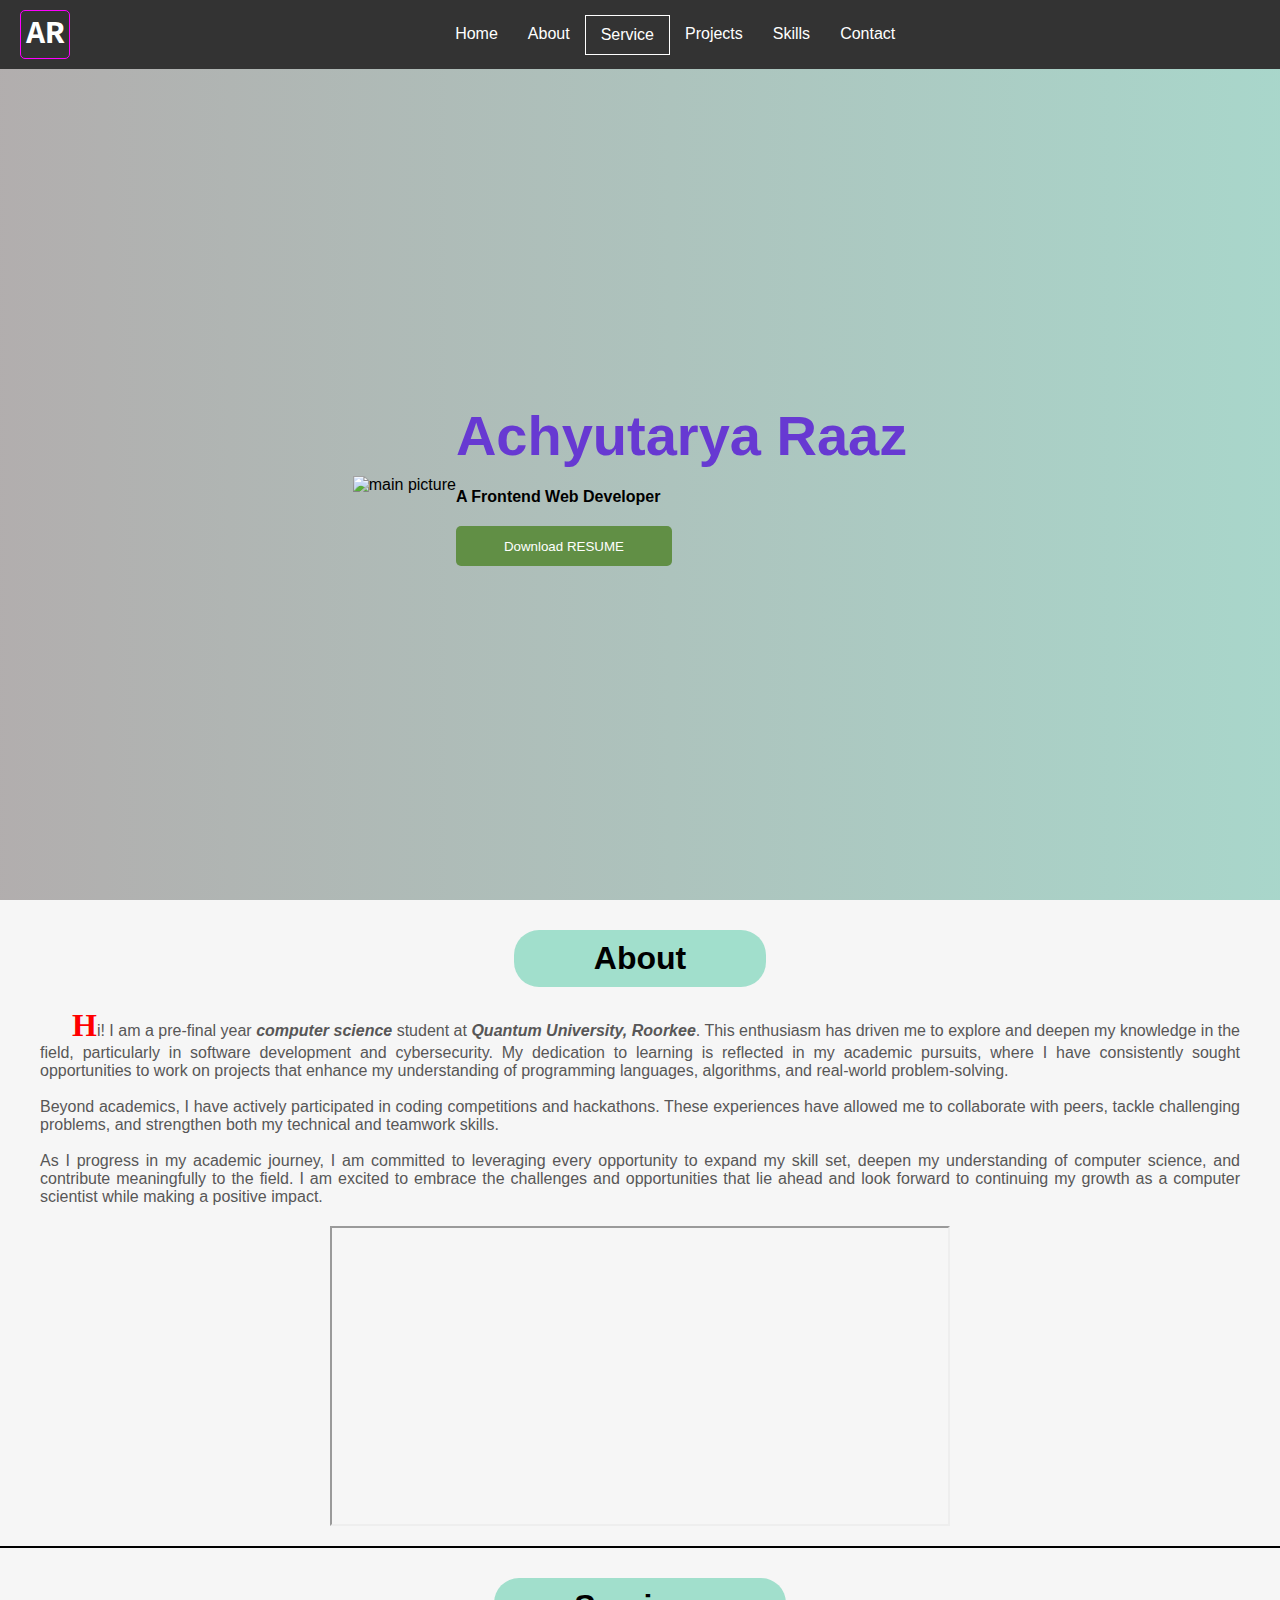
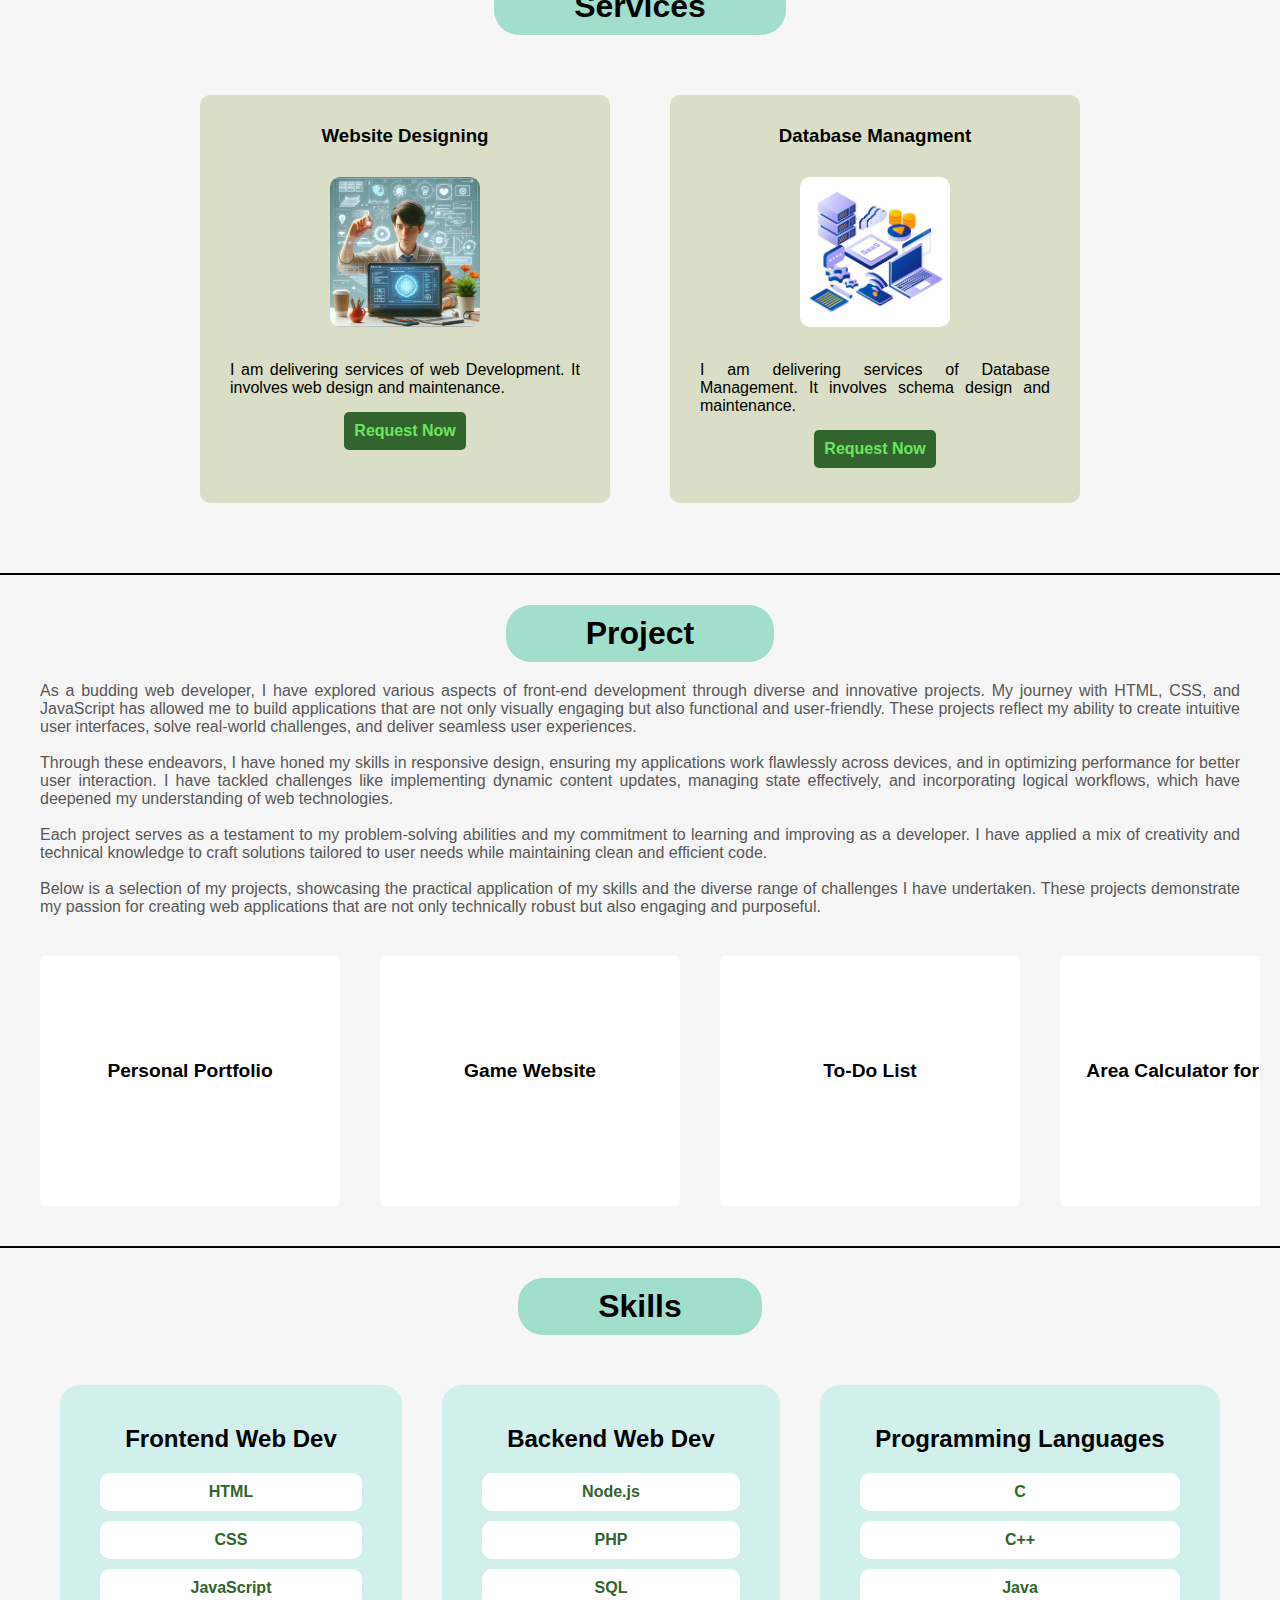
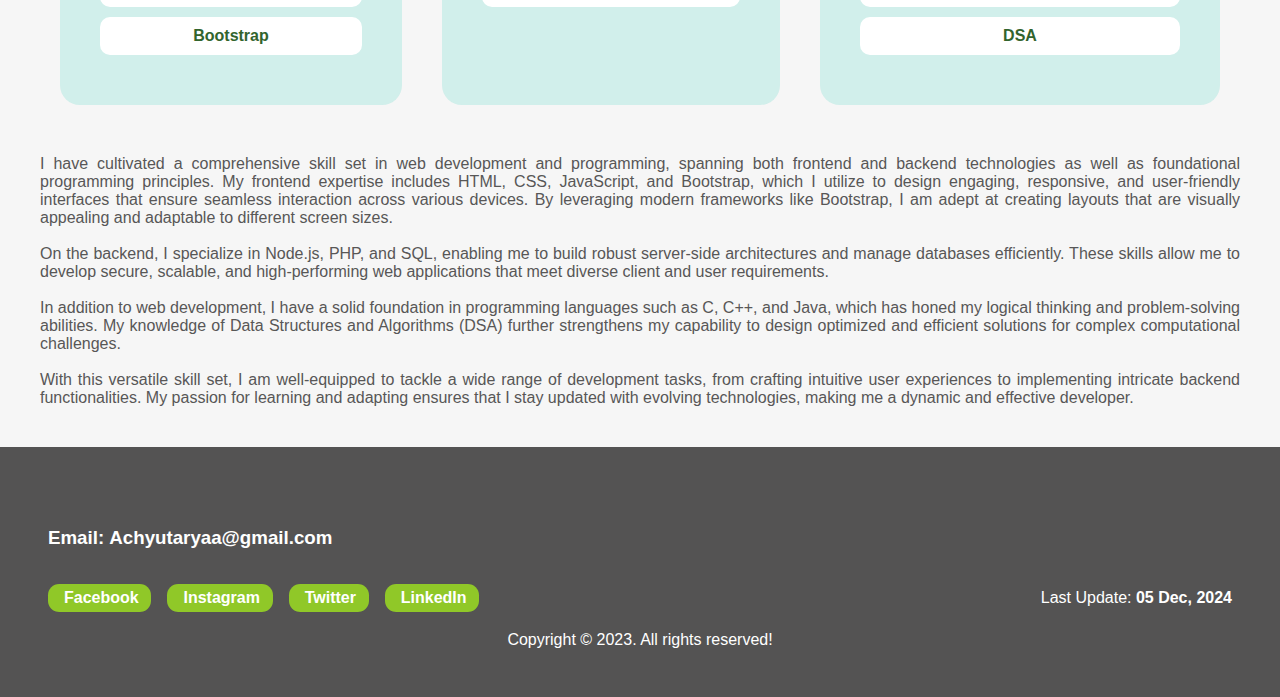
==== commit d896136c: "W3School profile added" ====
--- a/index.html
+++ b/index.html
@@ -5,6 +5,7 @@
     <meta name="viewport" content="width=device-width, initial-scale=1.0">
     <!-- set achyutarya, achyutaryaa, aarya, aarya raaz, achyutarya raaz, king gullu, gullu, king as meta -->
     <title>Achyutarya Raaz | Portfolio</title>
+    <link rel="shortcut icon" href="pics/Gullu.ico" type="image/x-icon">
     <link rel="stylesheet" href="style.css">
 </head>
 <body>
@@ -43,9 +44,12 @@
             <div id="about-container">
                 <div id="about-content">
                     <p class="paragraph">
-                        Hello! I'm Achyutarya Raaz, a passionate Frontend Web Developer with a knack for creating dynamic and responsive web applications. With a strong foundation in HTML, CSS, and JavaScript, I strive to build user-friendly and visually appealing websites. My journey in web development started with a curiosity for how websites work, which quickly turned into a full-fledged passion. Over the years, I have honed my skills and worked on various projects that showcase my ability to turn ideas into reality. When I'm not coding, you can find me exploring new technologies, reading tech blogs, or contributing to open-source projects. I believe in continuous learning and am always looking for opportunities to grow and improve my skill set. Feel free to browse through my portfolio to see some of the projects I've worked on. If you have any questions or would like to collaborate, don't hesitate to reach out!
+                        <!-- Item will append here dynamically -->
                     </p>
                 </div>
+            </div>
+            <div class="w3Schools">
+                <iframe src="https://www.w3profile.com/Achyutaryaa" frameborder="2px"></iframe >
             </div>
         </section>
         <section id="service">
@@ -100,7 +104,7 @@
             <a href="https://www.instagram.com/oneAaryaa" rel="noopener" target="_blank"><i class="fab fa-instagram"></i> <span>Instagram</span></a>
             <a href="https://www.twitter.com/oneAaryaa" rel="noopener" target="_blank"><i class="fab fa-twitter"></i><span>Twitter</span></a>
             <a href="https://www.linkedin.com/in/Achyutaryaa" rel="noopener" target="_blank"><i class="fab fa-linkedin-in"></i> <span>LinkedIn</span></a>
-            <span>Last Update: <b>01 Dec, 2024</b></span>
+            <span>Last Update: <b>05 Dec, 2024</b></span>
         </div>
         <div class="copy-right">Copyright &copy; 2023. All rights reserved!</div>
     </footer>
--- a/style.css
+++ b/style.css
@@ -176,7 +176,7 @@
 
 #image img {
     height: 100%;
-    overflow: hidden;
+    width: 100%;
 }
 
 
@@ -192,12 +192,13 @@
     color: #6739d2;
     text-align: center;
     margin-bottom: 20px;
+    text-align: left;
 }
 
 
 #home-content button {
     width: fit-content;
-    background-color: #333;
+    background-color: #618f45;
     justify-content: center;
     align-items: center;
     display: flex;
@@ -272,6 +273,13 @@
     font-weight: bold;
 }
 
+
+.w3Schools iframe {
+    display: block;
+    margin: 0 auto;
+    width: 50%;
+    height: 300px;
+}
 /* =================================================================================== */
 /* Service */
 #service-container {
@@ -366,7 +374,6 @@
     display: flex;
     flex-wrap: nowrap;
     overflow: hidden;
-    position: relative;
 }
 
 #project-container > div {
@@ -438,6 +445,13 @@
     text-align: justify;
 }
 
+.project-link {
+    padding: 5px 10px;
+    border-radius: 5px;
+    background-color: #fff;
+    color: #000;
+    text-decoration: none;
+}
 /* ================================================================================================================== */
 /* Skill */
 
@@ -551,7 +565,7 @@
 
     #image img {
         width: 100%;
-        height: auto;
+        height: 100%;
 
     }
     
@@ -574,22 +588,31 @@
     /* home-container */
     #home-container {
         flex-direction: column;
-        padding: 50px 0;
-    }
-
+        justify-content: left;
+
+        /* border: 1px solid red; */
+    }
+    
     #image {
         overflow: hidden;
-        right: 50%;
+        width: 100%;
+        height: 55%;
+        /* border: 1px solid red; */
     }
     #home-content {
         display: flex;
         flex-direction: column;
-
+        margin-top: 2em;
+    }
+
+    /* about */
+    .w3Schools iframe {
+        width: calc(100% - 20px);
     }
 
     /* project */
     #project-container div {
-        animation: scroll-left 12s linear infinite;
+        animation-duration: 12s;
     }
 
     /* skill-container */
@@ -652,6 +675,7 @@
         flex-direction: column;
         width: 100%;
         height: 100%;
+        position: absolute;
     }
     #home-container > div {
         position: absolute;
@@ -659,9 +683,8 @@
     }
     
     #image {
+        width: 100%;
         height: 100%;
-        width: auto;
-        right: 0;
         /* border: 1px solid red; */
     }
     
@@ -669,9 +692,9 @@
         position: relative;
         height: inherit;
         width: auto;
+        transform: translateX(-25%);
+        overflow: hidden;
         /* border: 1px solid red; */
-        left: 50%;
-        transform: translateX(-10%);
     }
     
     #home-content {
@@ -688,7 +711,7 @@
 
     #home-content h1 {
         font-size: 2rem;
-        background-color: #ffffffd6;
+        background-color: #fff;
         padding: 2px 20px;
         border-radius: 45px 45px 20px 20px;
     }
